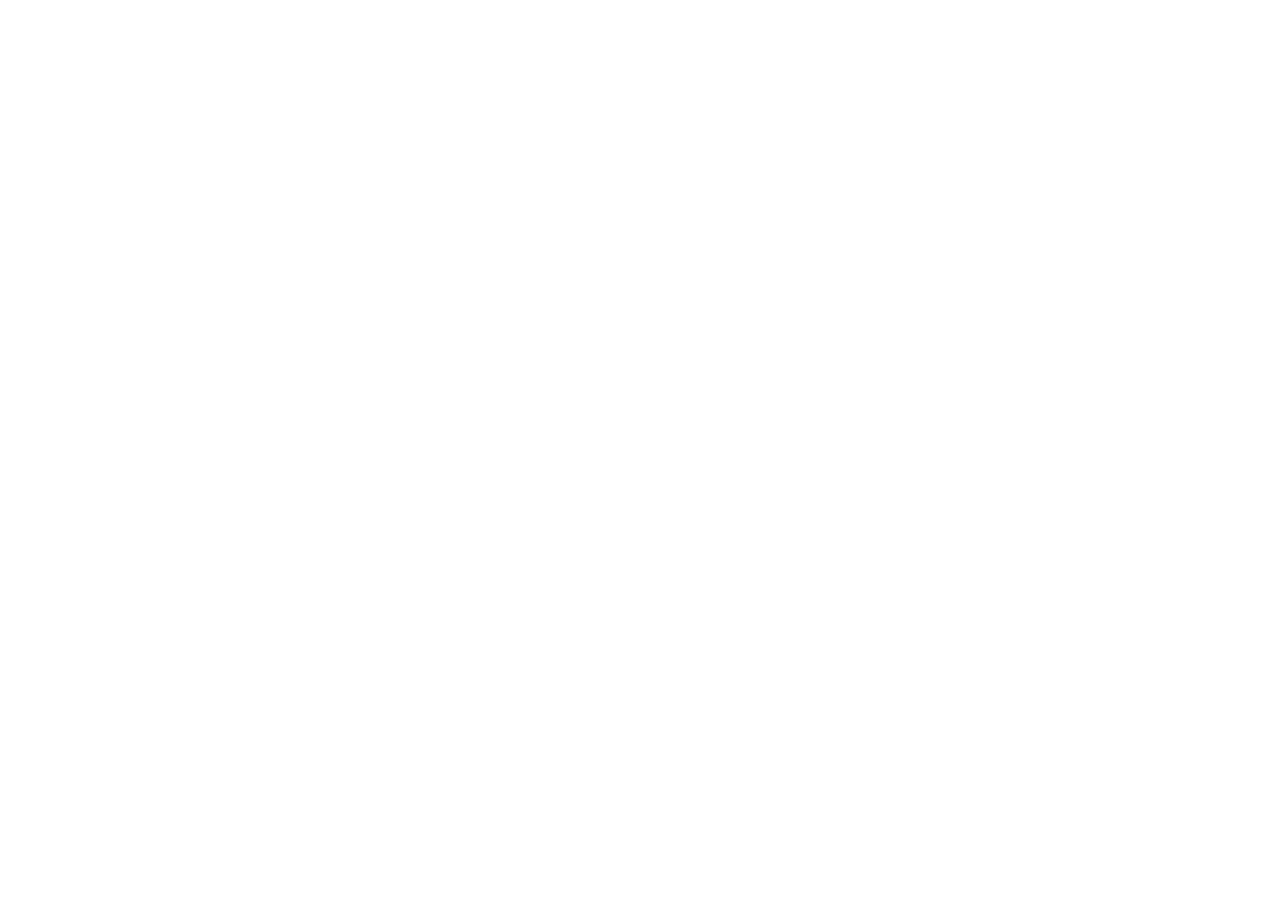
==== index.html @ 92f7a777 "delete all" ====
<!DOCTYPE html>
<html lang="en">
  <head>
    <meta charset="UTF-8" />
    <meta name="viewport" content="width=device-width, initial-scale=1.0" />
    <title>Document</title>
    <link rel="stylesheet" href="./css/styles.css" />
  </head>
  <body>
    <header></header>
    <main></main>
    <footer></footer>
  </body>
</html>
---- css/styles.css ----
.razdel1 {
  background-color: rgba(0, 0, 255, 1);
  color: rgba(0, 0, 0, 1);
  font-size: 25px;
  font-style: italic;
}

.conteyner {
  width: 600px;
}
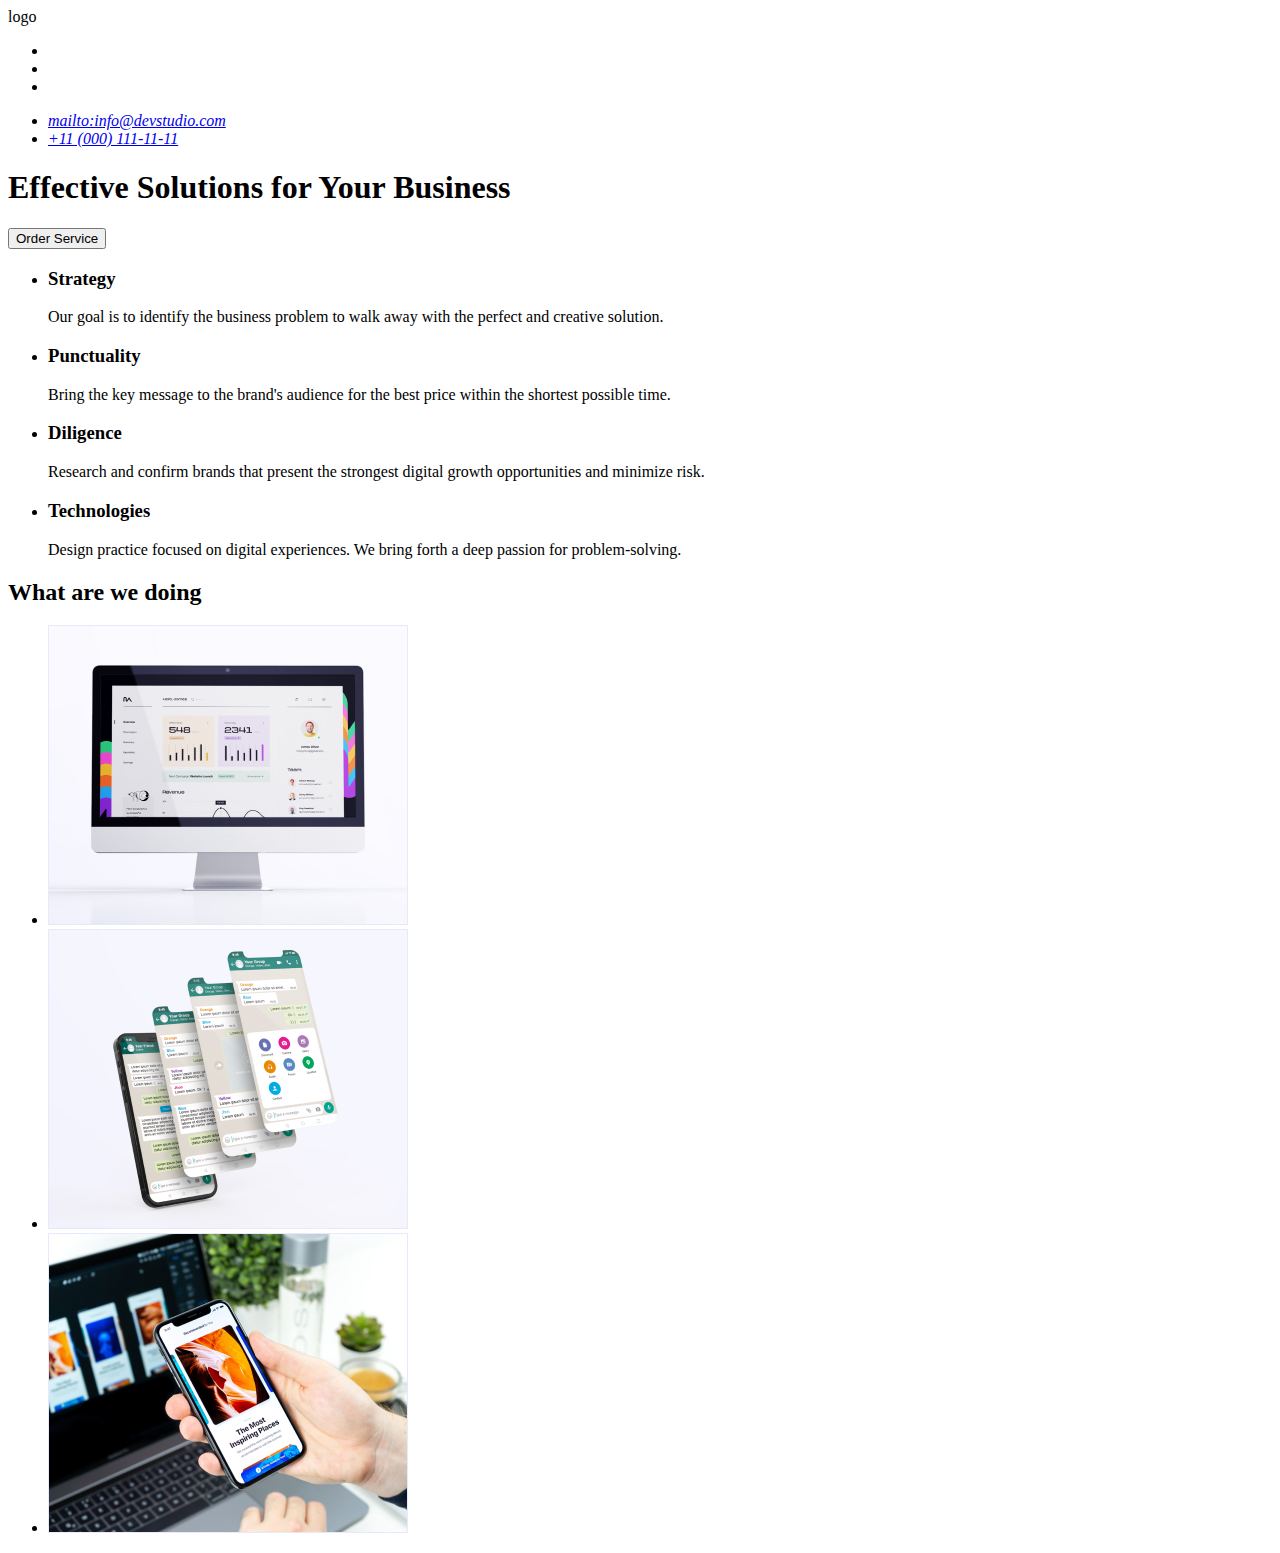
==== commit 69307a8f: "beginning" ====
--- a/index.html
+++ b/index.html
@@ -7,8 +7,85 @@
     <link rel="stylesheet" href="./css/styles.css" />
   </head>
   <body>
-    <header></header>
-    <main></main>
+    <header>
+      <nav>
+        logo
+        <ul>
+          <li><a href=""></a></li>
+          <li><a href=""></a></li>
+          <li><a href=""></a></li>
+        </ul>
+      </nav>
+      <address>
+        <ul>
+          <li>
+            <a href="mailto:info@devstudio.com">mailto:info@devstudio.com</a>
+          </li>
+          <li><a href="tel:+110001111111">+11 (000) 111-11-11</a></li>
+        </ul>
+      </address>
+    </header>
+    <main>
+      <section>
+        <h1>Effective Solutions for Your Business</h1>
+        <button type="button">Order Service</button>
+      </section>
+      <section>
+        <ul>
+          <li>
+            <h3>Strategy</h3>
+            <p>
+              Our goal is to identify the business problem to walk away with the
+              perfect and creative solution.
+            </p>
+          </li>
+          <li>
+            <h3>Punctuality</h3>
+            <p>
+              Bring the key message to the brand's audience for the best price
+              within the shortest possible time.
+            </p>
+          </li>
+          <li>
+            <h3>Diligence</h3>
+            <p>
+              Research and confirm brands that present the strongest digital
+              growth opportunities and minimize risk.
+            </p>
+          </li>
+          <li>
+            <h3>Technologies</h3>
+            <p>
+              Design practice focused on digital experiences. We bring forth a
+              deep passion for problem-solving.
+            </p>
+          </li>
+        </ul>
+      </section>
+
+      <section>
+        <h2>What are we doing</h2>
+        <ul>
+          <li>
+            <a href="https://www.google.com/" target="_blank"
+              ><img src="/images/img1.jpg" alt="aa"
+            /></a>
+          </li>
+          <li>
+            <a href="https://www.google.com/" target="_blank"
+              ><img src="/images/img2.jpg" alt="bb"
+            /></a>
+          </li>
+          <li>
+            <a href="https://www.google.com/" target="_blank"
+              ><img src="/images/img3.jpg" alt="cc"
+            /></a>
+          </li>
+        </ul>
+      </section>
+
+      <section></section>
+    </main>
     <footer></footer>
   </body>
 </html>
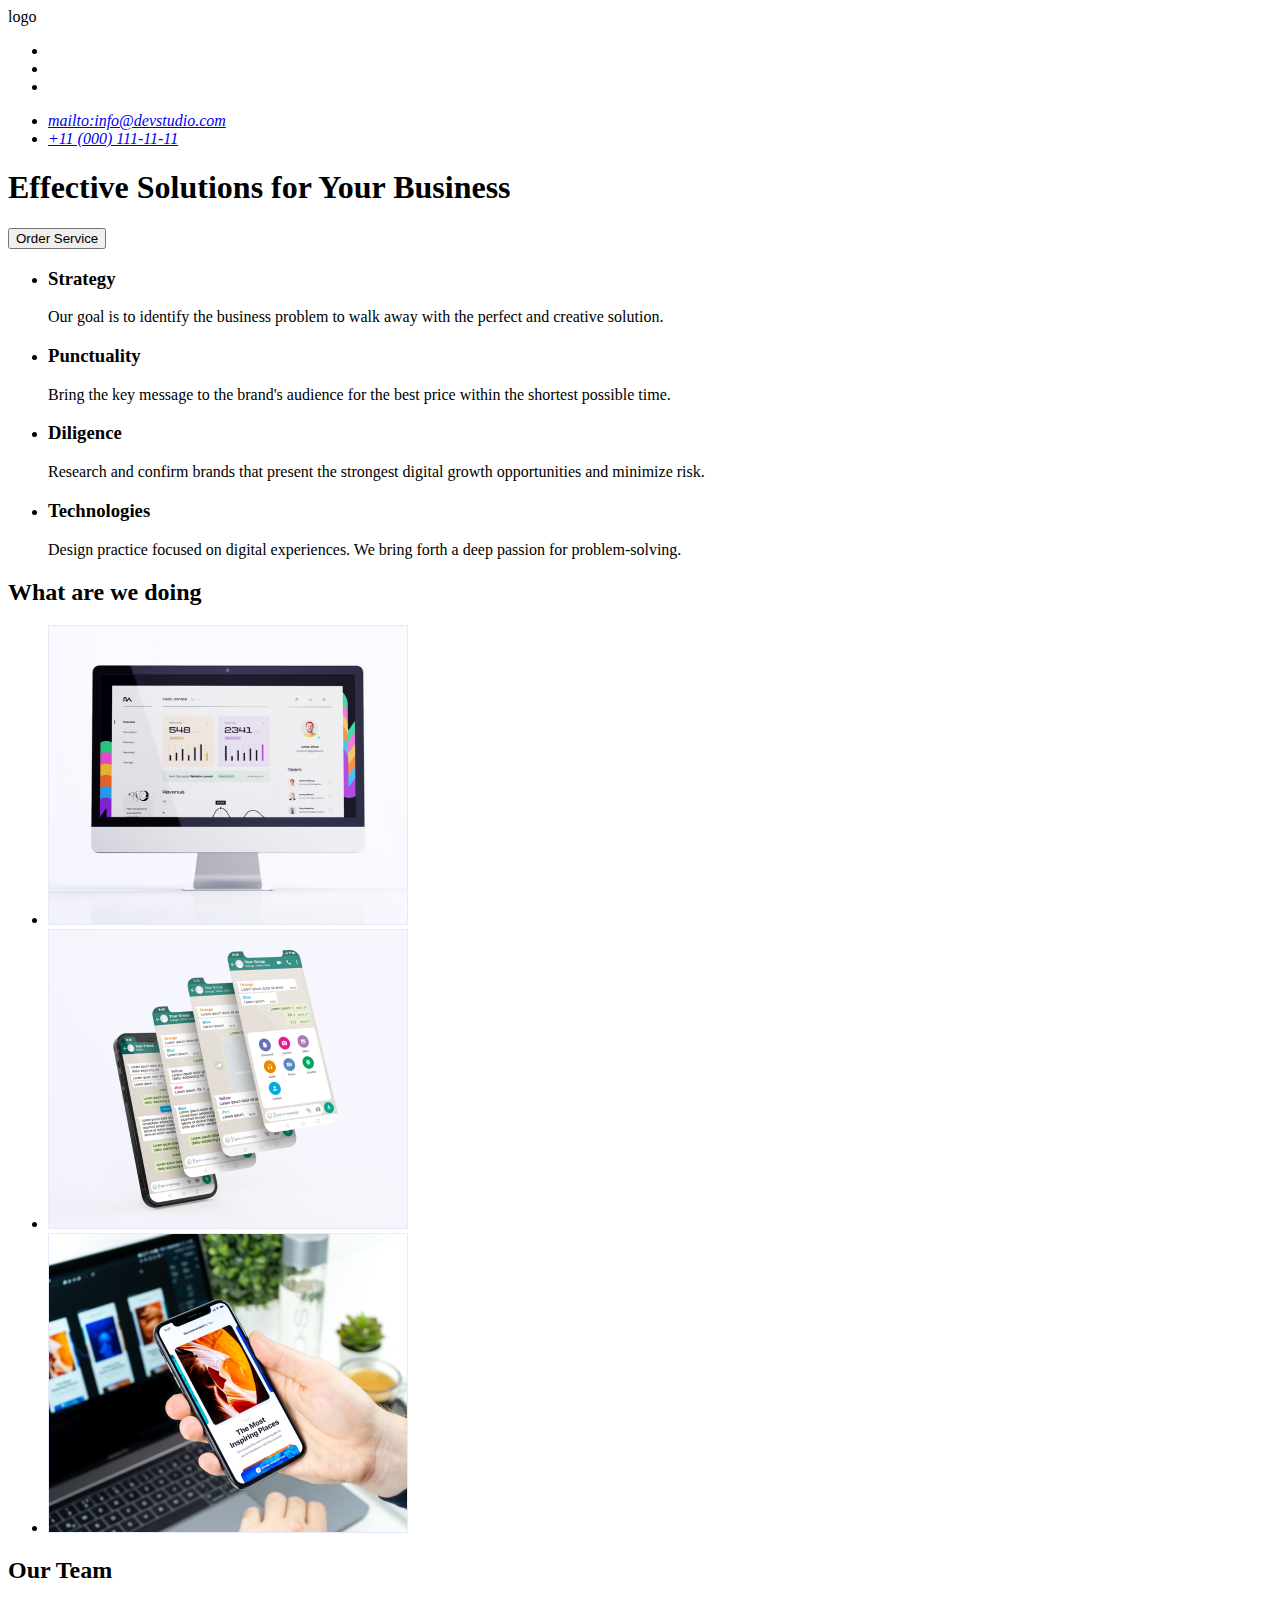
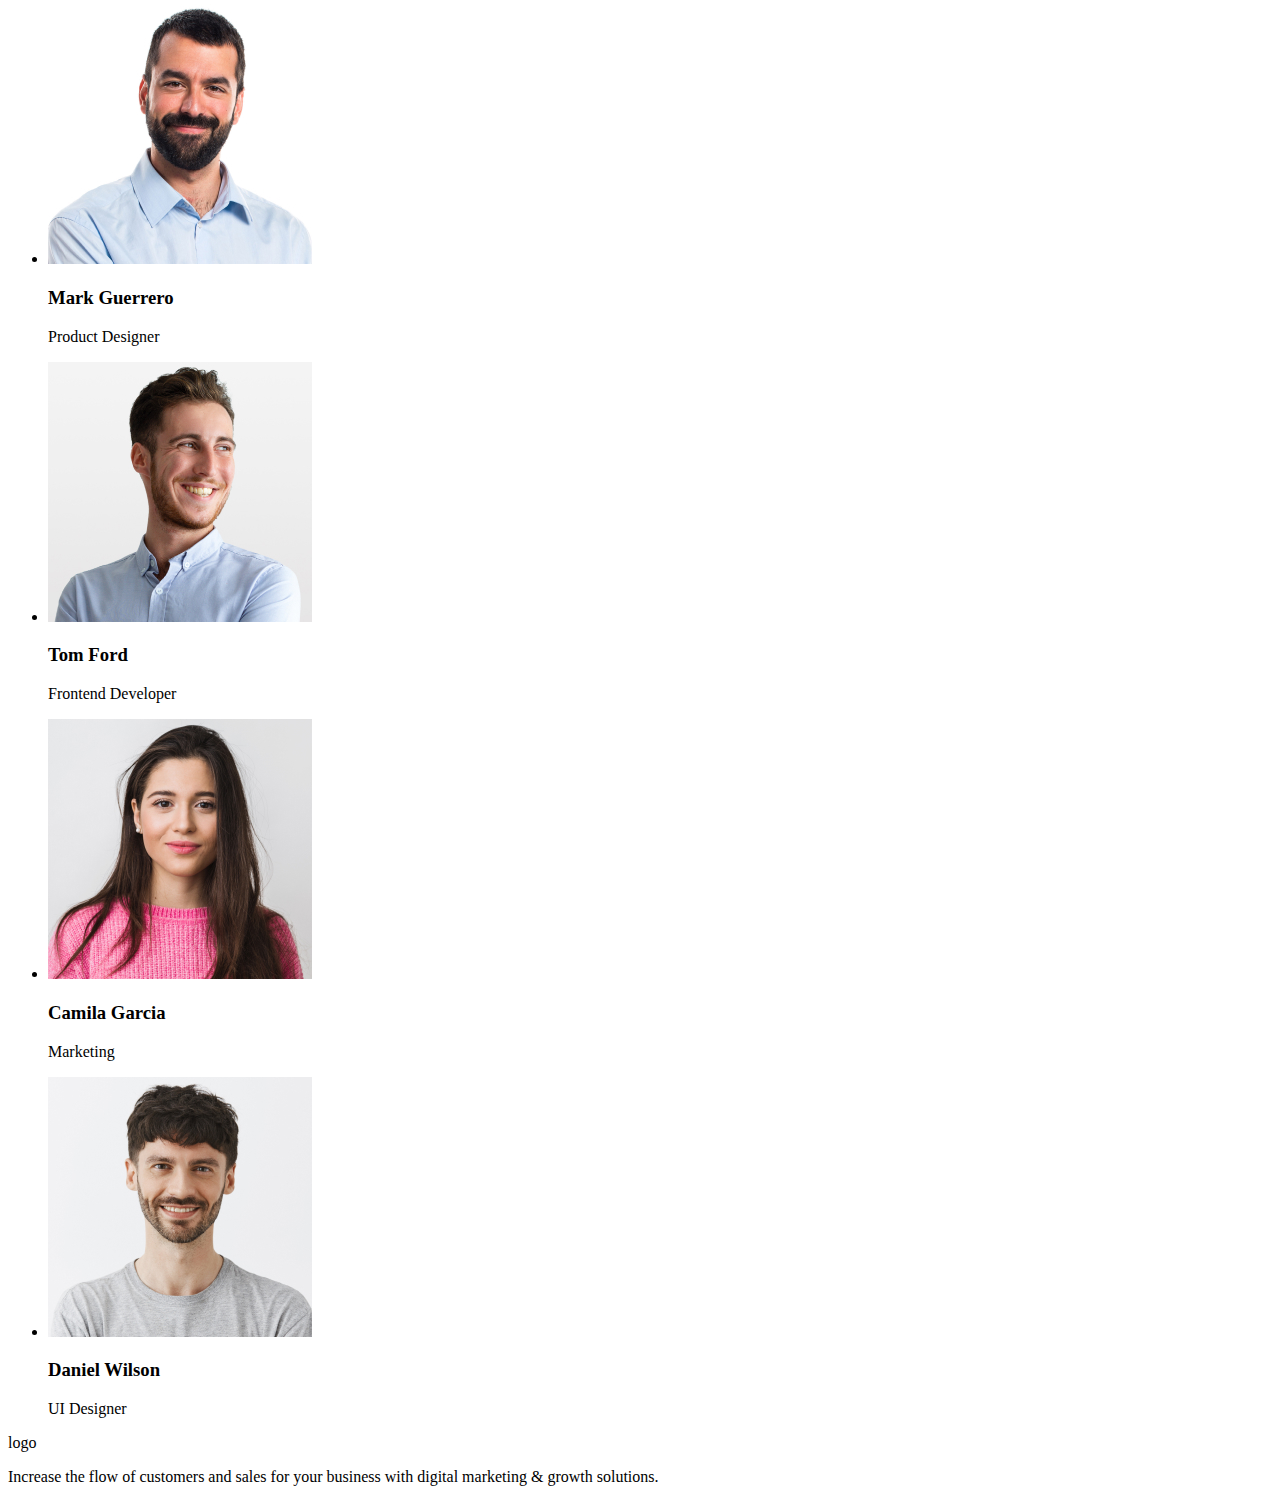
==== commit c58cd29f: "add photos" ====
--- a/index.html
+++ b/index.html
@@ -84,8 +84,40 @@
         </ul>
       </section>
 
-      <section></section>
+      <section>
+        <h2>Our Team</h2>
+        <ul>
+          <li>
+            <img src="/images/01MarkGuerero.jpg" alt="" />
+            <h3>Mark Guerrero</h3>
+            <p>Product Designer</p>
+          </li>
+          <li>
+            <img src="/images/02TomFord.jpg" alt="" />
+            <h3>Tom Ford</h3>
+            <p>Frontend Developer</p>
+          </li>
+          <li>
+            <img src="/images/03CamilaGarcia.jpg" alt="" />
+            <h3>Camila Garcia</h3>
+            <p>Marketing</p>
+          </li>
+          <li>
+            <img src="/images/04DanielWilson.jpg" alt="" />
+            <h3>Daniel Wilson</h3>
+            <p>UI Designer</p>
+          </li>
+        </ul>
+      </section>
     </main>
-    <footer></footer>
+
+    <footer>
+      <!-- Как вставить лого? -->
+      <nav>logo</nav>
+      <p>
+        Increase the flow of customers and sales for your business with digital
+        marketing & growth solutions.
+      </p>
+    </footer>
   </body>
 </html>
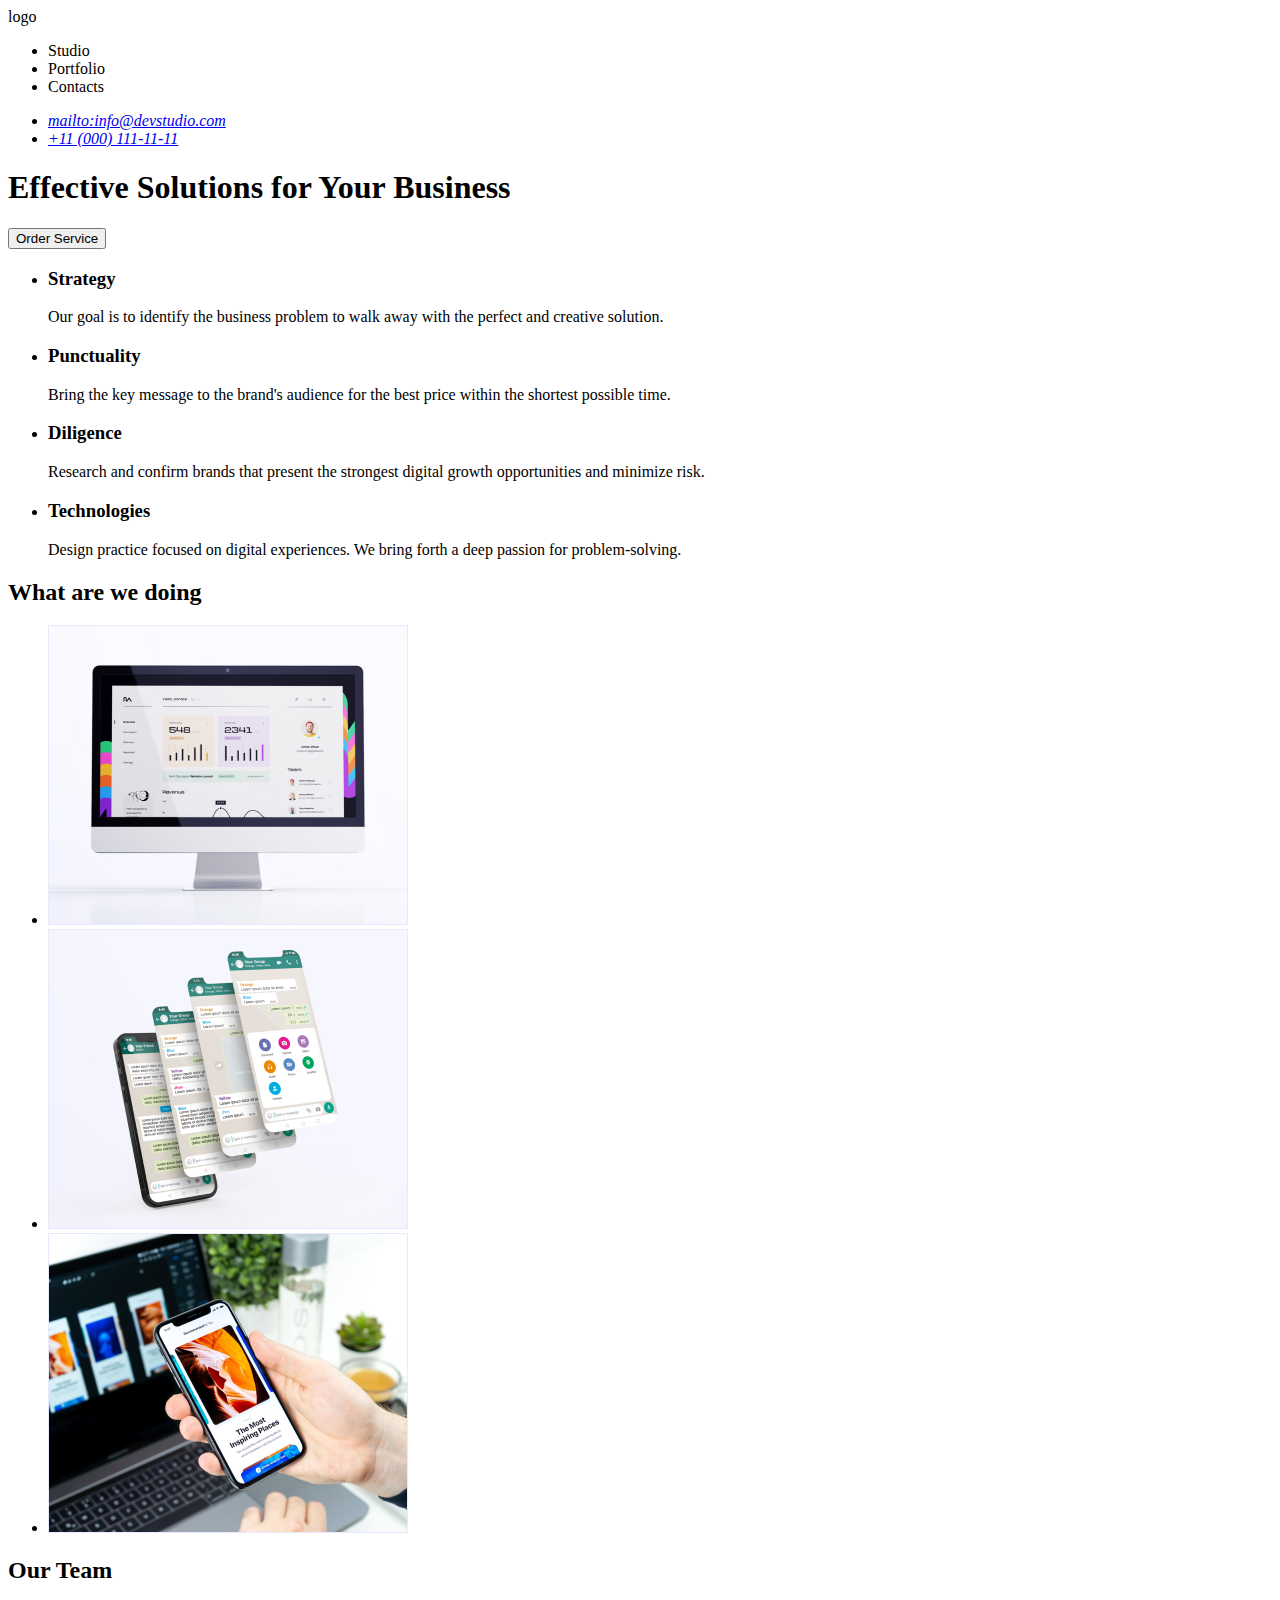
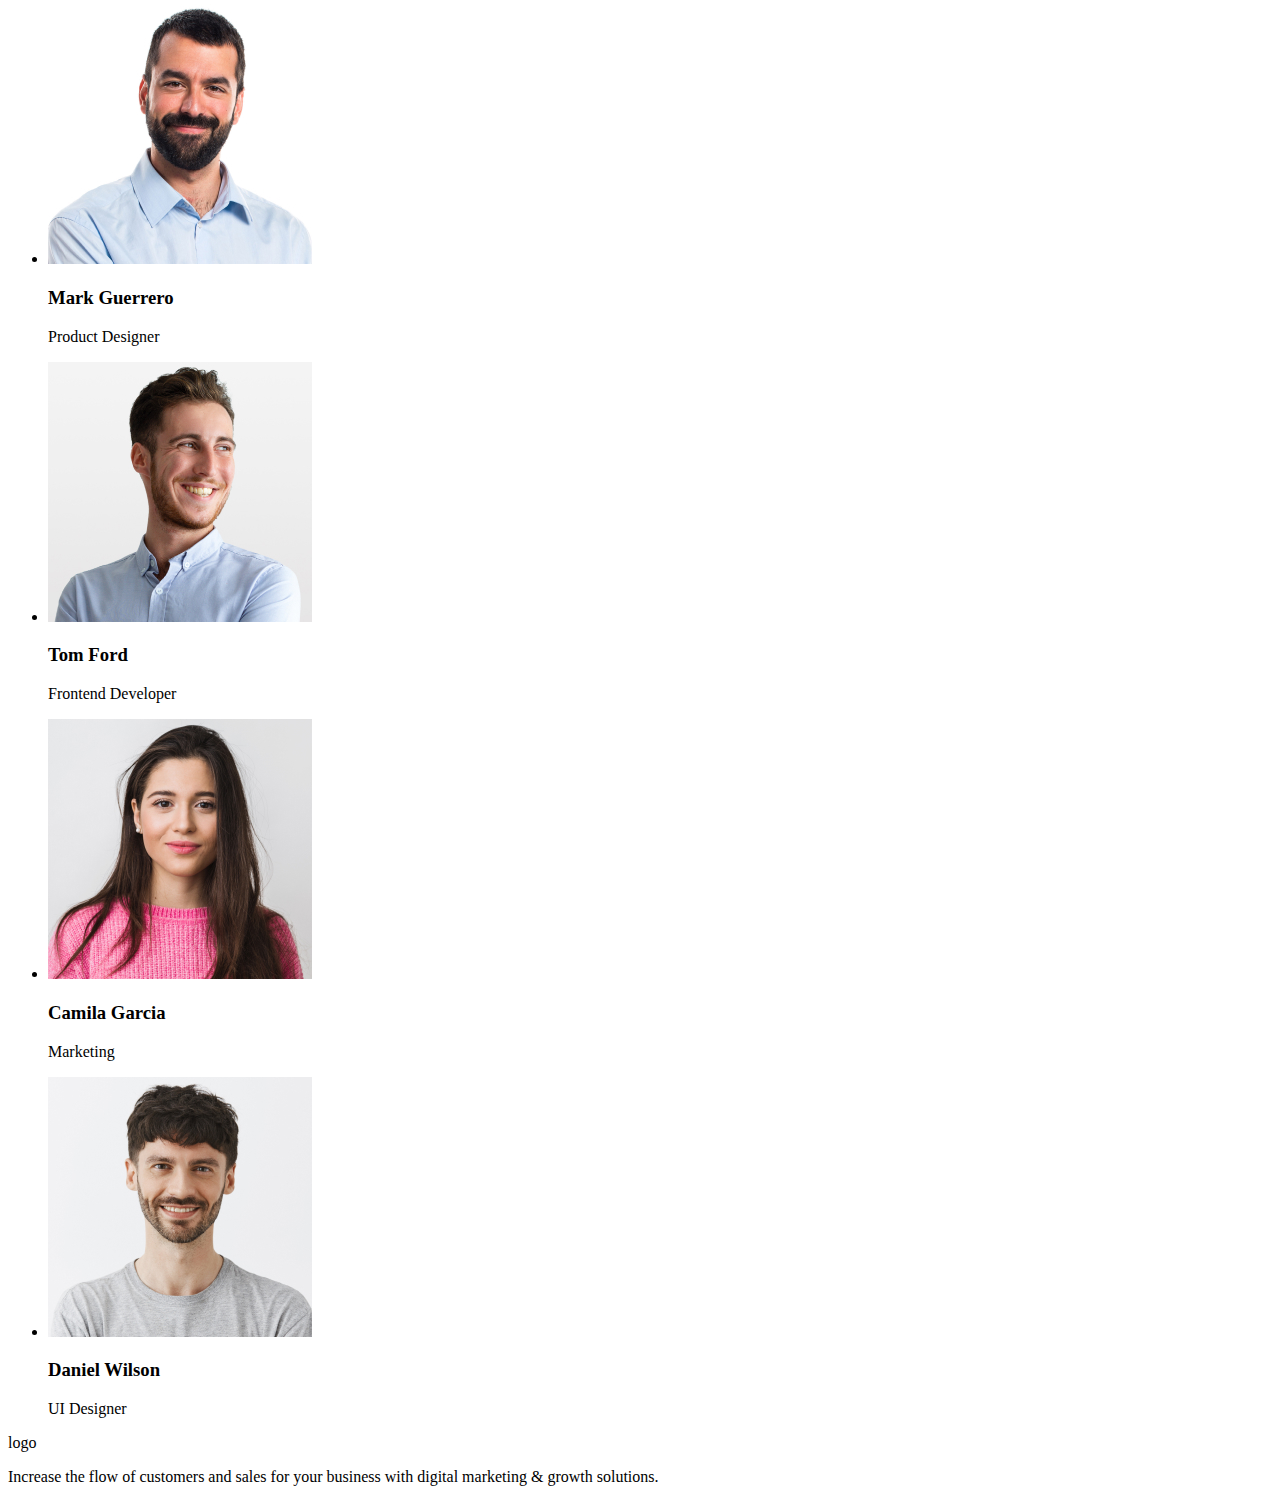
==== commit bc76d925: "add text" ====
--- a/index.html
+++ b/index.html
@@ -9,11 +9,12 @@
   <body>
     <header>
       <nav>
+        <!-- Як додати ЛОГО? -->
         logo
         <ul>
-          <li><a href=""></a></li>
-          <li><a href=""></a></li>
-          <li><a href=""></a></li>
+          <li><a href=""></a>Studio</li>
+          <li><a href=""></a>Portfolio</li>
+          <li><a href=""></a>Contacts</li>
         </ul>
       </nav>
       <address>
@@ -25,6 +26,7 @@
         </ul>
       </address>
     </header>
+
     <main>
       <section>
         <h1>Effective Solutions for Your Business</h1>
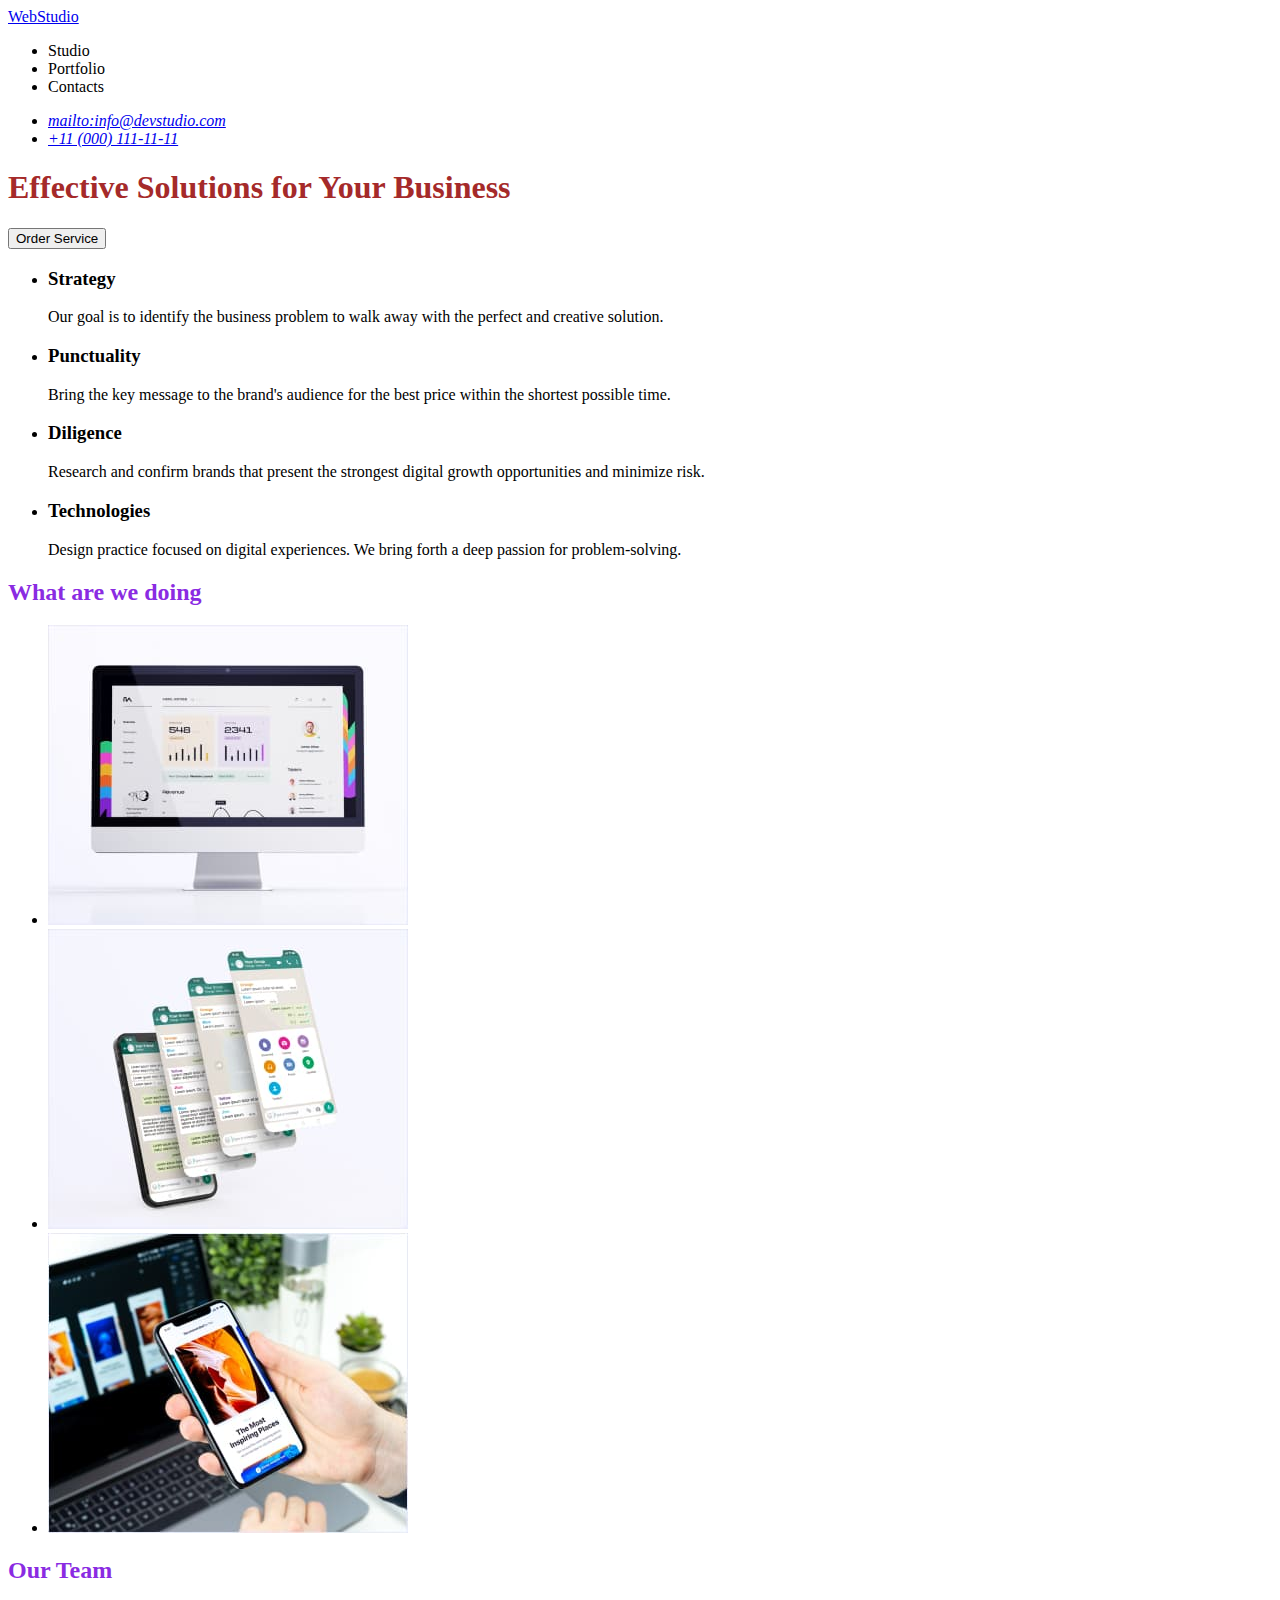
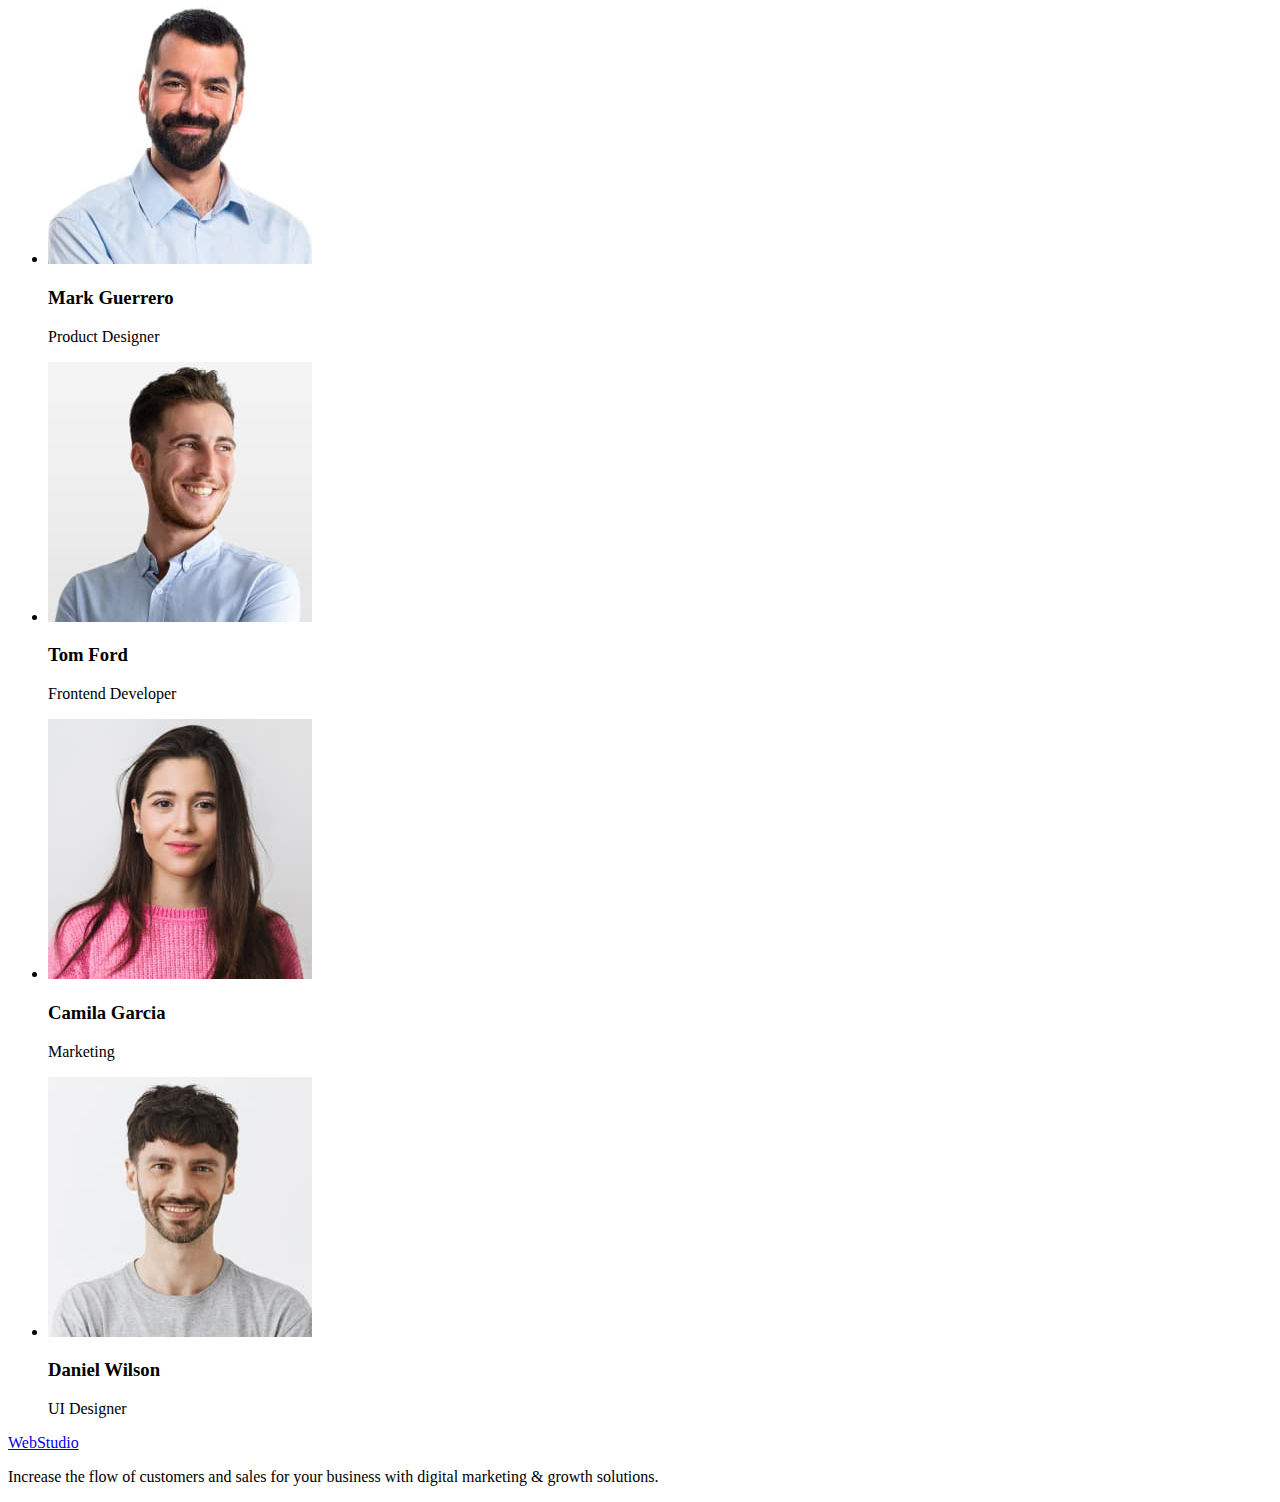
==== commit 61bc5fbb: "add images description" ====
--- a/index.html
+++ b/index.html
@@ -9,8 +9,8 @@
   <body>
     <header>
       <nav>
-        <!-- Як додати ЛОГО? -->
-        logo
+        <a href="./index.html">WebStudio</a>
+
         <ul>
           <li><a href=""></a>Studio</li>
           <li><a href=""></a>Portfolio</li>
@@ -70,17 +70,29 @@
         <ul>
           <li>
             <a href="https://www.google.com/" target="_blank"
-              ><img src="/images/img1.jpg" alt="aa"
+              ><img
+                src="./images/img1.jpg"
+                alt="computer"
+                width="360"
+                height="300"
             /></a>
           </li>
           <li>
             <a href="https://www.google.com/" target="_blank"
-              ><img src="/images/img2.jpg" alt="bb"
+              ><img
+                src="./images/img2.jpg"
+                alt="application"
+                width="360"
+                height="300"
             /></a>
           </li>
           <li>
             <a href="https://www.google.com/" target="_blank"
-              ><img src="/images/img3.jpg" alt="cc"
+              ><img
+                src="./images/img3.jpg"
+                alt="smartphone"
+                width="360"
+                height="300"
             /></a>
           </li>
         </ul>
@@ -90,22 +102,38 @@
         <h2>Our Team</h2>
         <ul>
           <li>
-            <img src="/images/01MarkGuerero.jpg" alt="" />
+            <img
+              src="./images/01MarkGuerero.jpg"
+              alt="photo Mark Guerero"
+              width="264"
+              height="260" />
             <h3>Mark Guerrero</h3>
             <p>Product Designer</p>
           </li>
           <li>
-            <img src="/images/02TomFord.jpg" alt="" />
+            <img
+              src="./images/02TomFord.jpg"
+              alt="photo Tom Ford"
+              width="264"
+              height="260" />
             <h3>Tom Ford</h3>
             <p>Frontend Developer</p>
           </li>
           <li>
-            <img src="/images/03CamilaGarcia.jpg" alt="" />
+            <img
+              src="./images/03CamilaGarcia.jpg"
+              alt="photo Camila Garcia"
+              width="264"
+              height="260" />
             <h3>Camila Garcia</h3>
             <p>Marketing</p>
           </li>
           <li>
-            <img src="/images/04DanielWilson.jpg" alt="" />
+            <img
+              src="./images/04DanielWilson.jpg"
+              alt="photo Daniel Wilson"
+              width="264"
+              height="260" />
             <h3>Daniel Wilson</h3>
             <p>UI Designer</p>
           </li>
@@ -114,8 +142,7 @@
     </main>
 
     <footer>
-      <!-- Как вставить лого? -->
-      <nav>logo</nav>
+      <a href="./index.html">WebStudio</a>
       <p>
         Increase the flow of customers and sales for your business with digital
         marketing & growth solutions.
--- a/css/styles.css
+++ b/css/styles.css
@@ -1,3 +1,4 @@
+/* Пока что приклади "от балди" */
 .razdel1 {
   background-color: rgba(0, 0, 255, 1);
   color: rgba(0, 0, 0, 1);
@@ -8,3 +9,11 @@
 .conteyner {
   width: 600px;
 }
+
+h1 {
+  color: brown;
+}
+
+h2 {
+  color: blueviolet;
+}
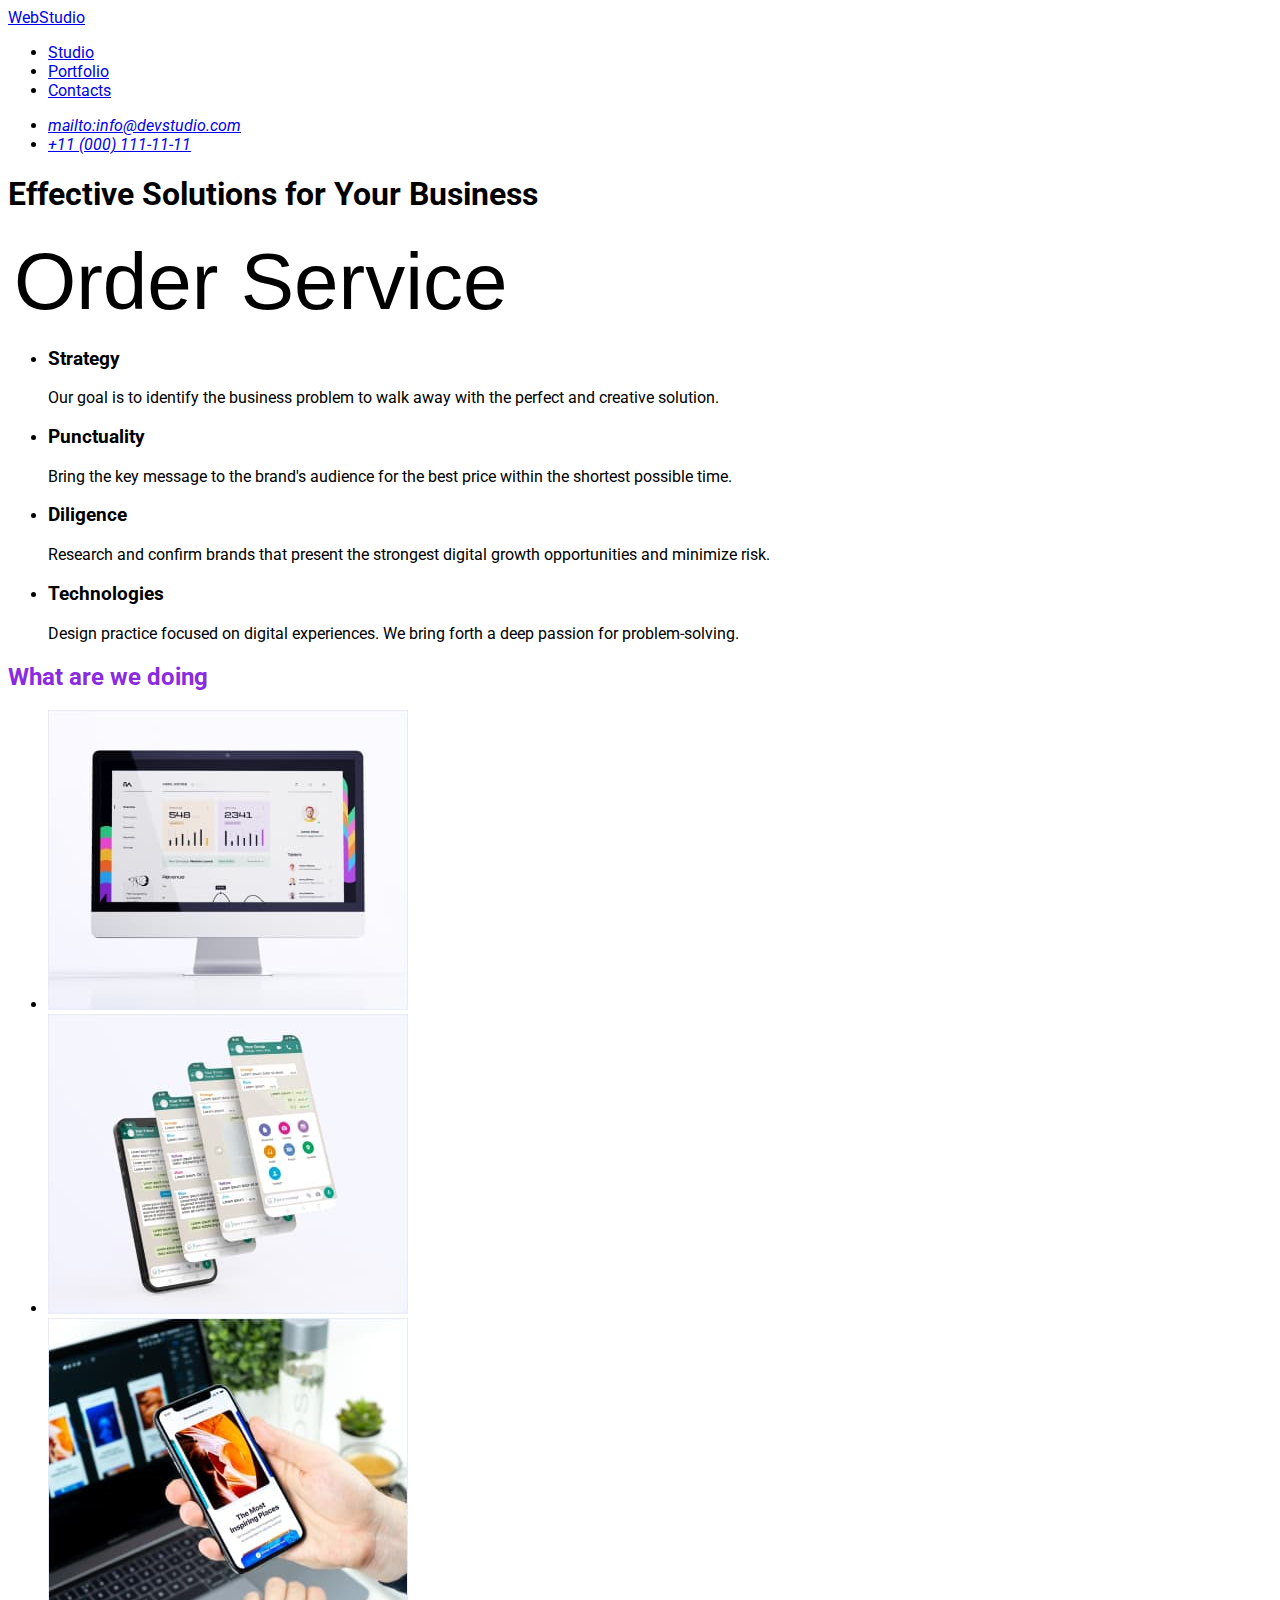
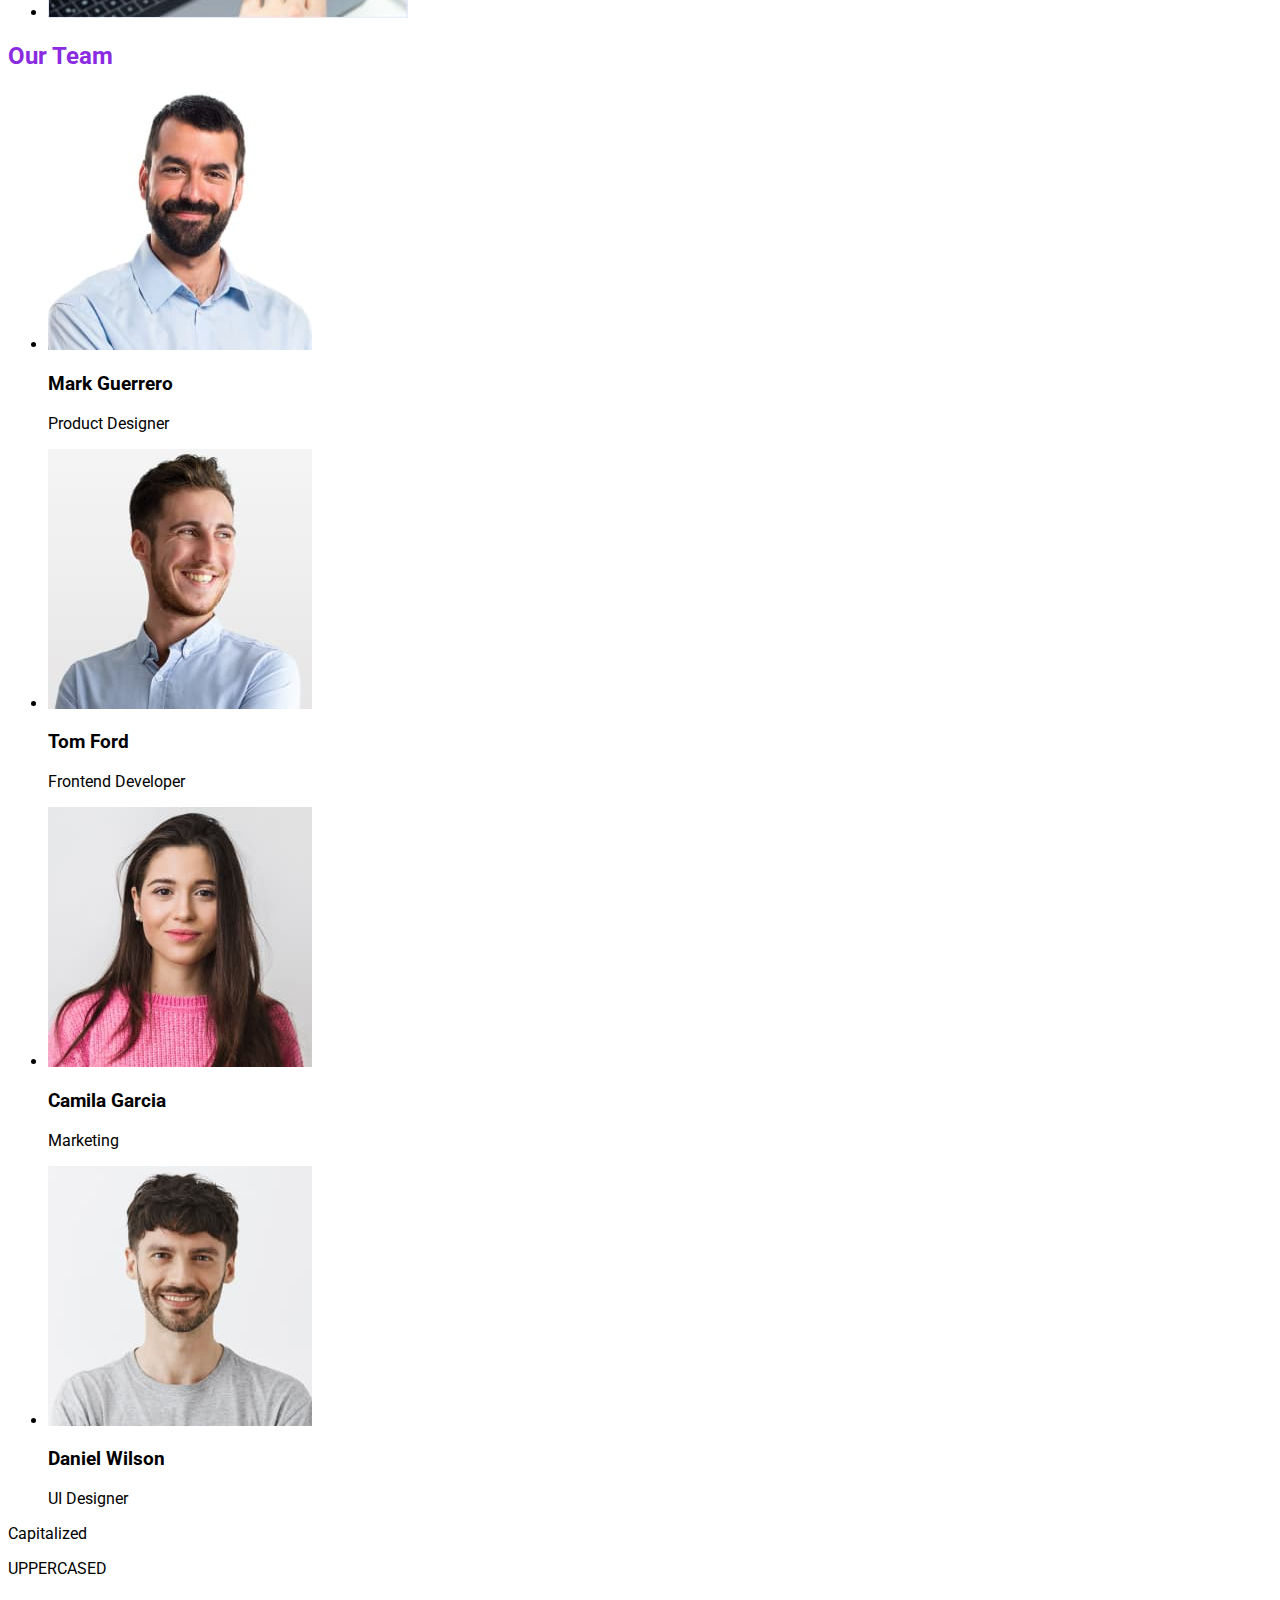
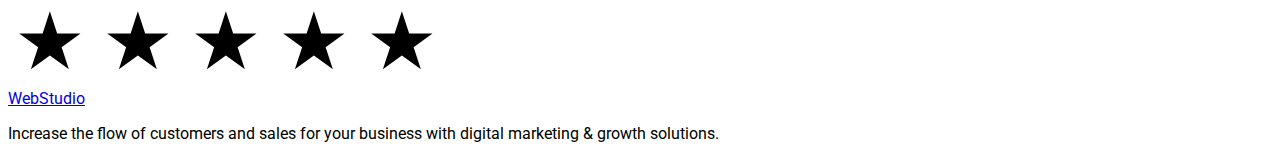
==== commit a5b5aa1d: "дещо" ====
--- a/index.html
+++ b/index.html
@@ -4,6 +4,11 @@
     <meta charset="UTF-8" />
     <meta name="viewport" content="width=device-width, initial-scale=1.0" />
     <title>Document</title>
+    <link rel="preconnect" href="https://fonts.googleapis.com" />
+    <link rel="preconnect" href="https://fonts.gstatic.com" crossorigin />
+    <link
+      href="https://fonts.googleapis.com/css2?family=Raleway:ital,wght@0,800;1,800&family=Roboto:wght@400;500;700&display=swap"
+      rel="stylesheet" />
     <link rel="stylesheet" href="./css/styles.css" />
   </head>
   <body>
@@ -12,9 +17,9 @@
         <a href="./index.html">WebStudio</a>
 
         <ul>
-          <li><a href=""></a>Studio</li>
-          <li><a href=""></a>Portfolio</li>
-          <li><a href=""></a>Contacts</li>
+          <li><a href="./index.html">Studio</a></li>
+          <li><a href="./portfolio.html">Portfolio</a></li>
+          <li><a href="./test.html">Contacts</a></li>
         </ul>
       </nav>
       <address>
@@ -139,6 +144,16 @@
           </li>
         </ul>
       </section>
+      <p class="capitalized">capitalized</p>
+      <p class="uppercased">uppercased</p>
+      <!-- ПРИКЛАД НЕ З цього завдання. Видалити -->
+      <div class="rating">
+        <button>★</button>
+        <button>★</button>
+        <button>★</button>
+        <button>★</button>
+        <button>★</button>
+      </div>
     </main>
 
     <footer>
--- a/css/styles.css
+++ b/css/styles.css
@@ -1,19 +1,40 @@
-/* Пока что приклади "от балди" */
-.razdel1 {
-  background-color: rgba(0, 0, 255, 1);
-  color: rgba(0, 0, 0, 1);
-  font-size: 25px;
-  font-style: italic;
+:root {
+  --title-color: #ffffff;
 }
 
-.conteyner {
-  width: 600px;
+/* Пока что приклади "от балди" */
+body {
+  font-family: "Roboto", sans-serif;
+  font-weight: 400;
+  font-style: normal;
 }
 
 h1 {
-  color: brown;
+  color: color-mix(in srgb, color percentage, color percentage);
 }
 
 h2 {
   color: blueviolet;
+  color: ;
 }
+
+.capitalized {
+  text-transform: capitalize;
+}
+.uppercased {
+  text-transform: uppercase;
+}
+
+/* Ada ПРИКЛАД НЕ З цього завдання. Видалити */
+button {
+  border: none;
+  background-color: transparent;
+  font-size: 5em;
+}
+
+button:hover,
+button:focus,
+button:hover ~ button,
+button:focus ~ button {
+  color: #f498ad;
+}
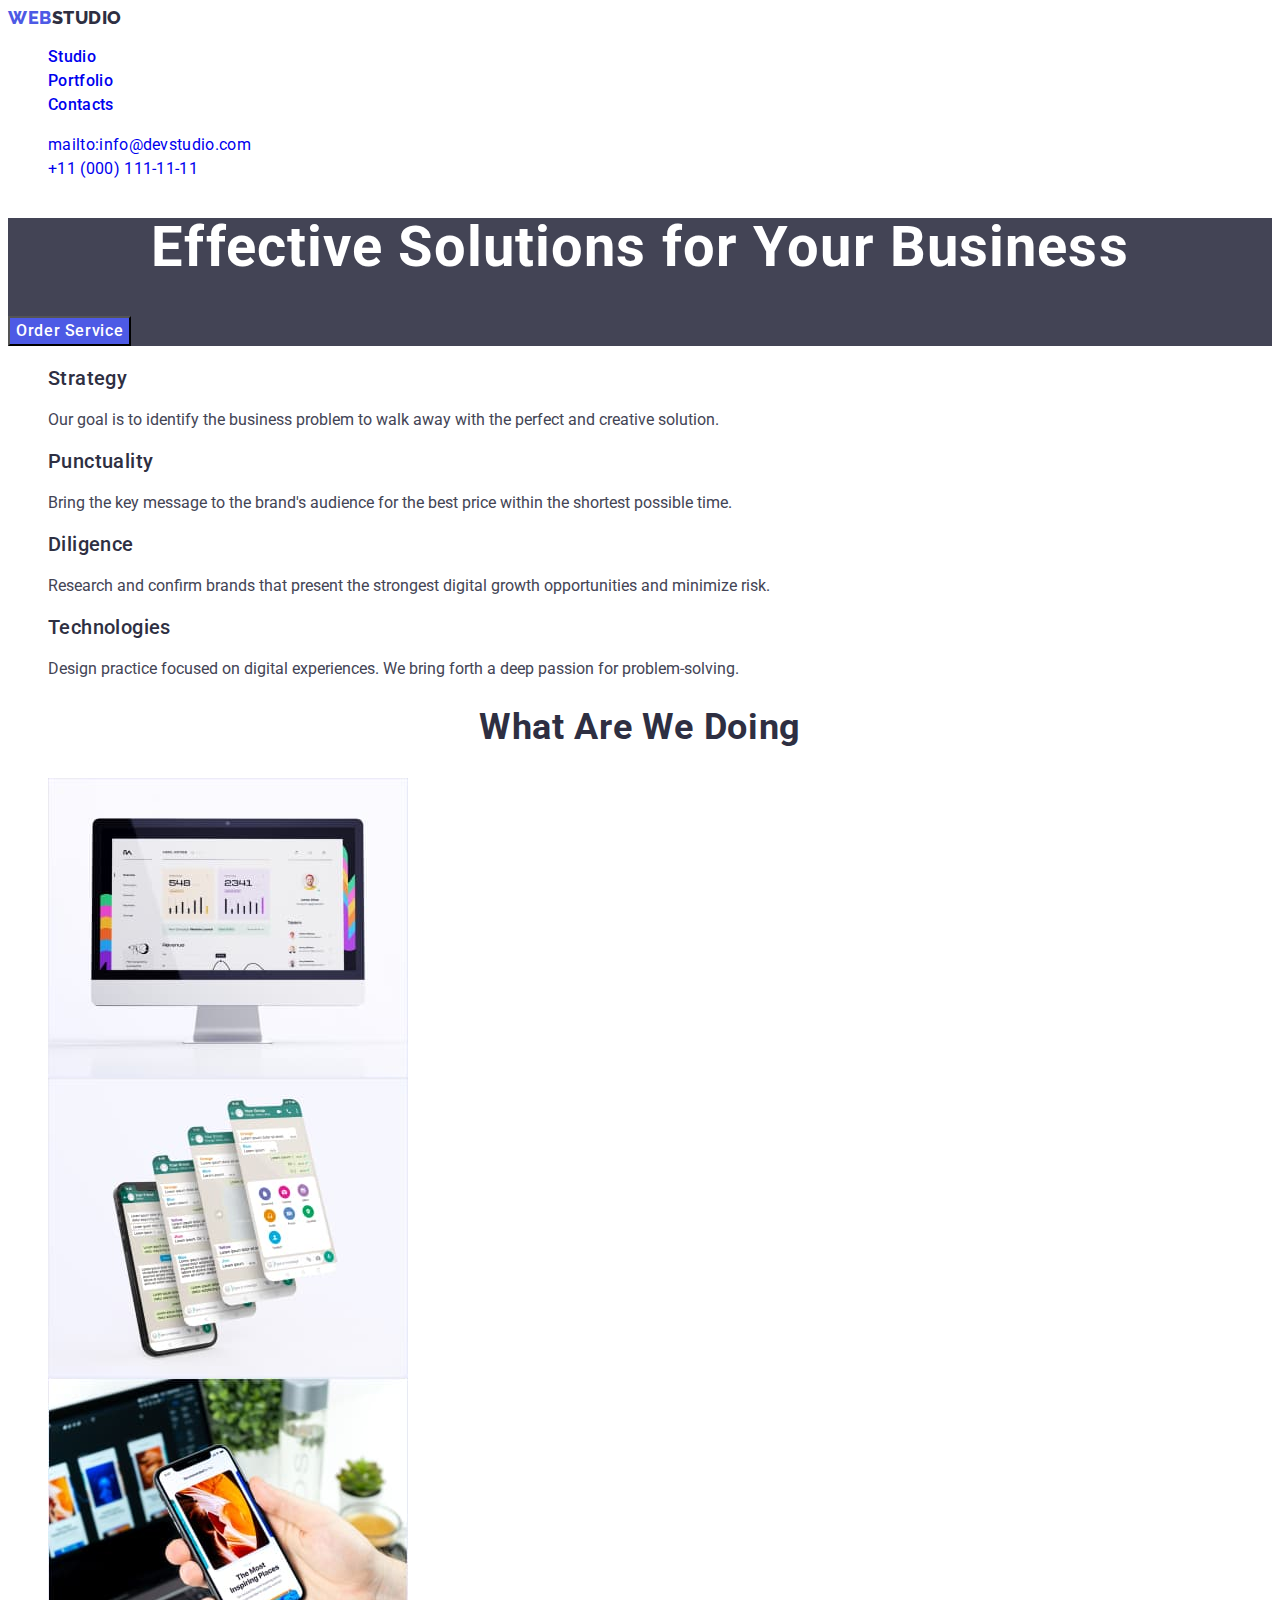
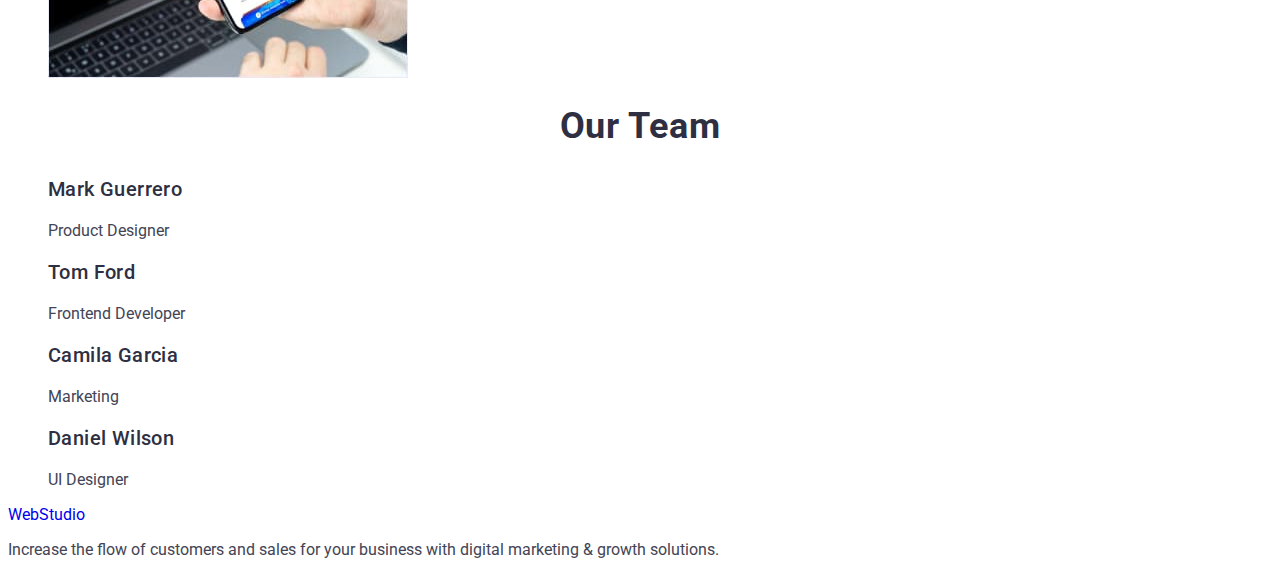
==== commit 0592ecba: "add portfolio" ====
--- a/index.html
+++ b/index.html
@@ -7,62 +7,74 @@
     <link rel="preconnect" href="https://fonts.googleapis.com" />
     <link rel="preconnect" href="https://fonts.gstatic.com" crossorigin />
     <link
-      href="https://fonts.googleapis.com/css2?family=Raleway:ital,wght@0,800;1,800&family=Roboto:wght@400;500;700&display=swap"
+      href="https://fonts.googleapis.com/css2?family=Raleway:wght@800&family=Roboto:wght@400;500;700;900&display=swap"
       rel="stylesheet" />
     <link rel="stylesheet" href="./css/styles.css" />
   </head>
   <body>
-    <header>
-      <nav>
-        <a href="./index.html">WebStudio</a>
+    <!--? ------HEADER------- -->
+    <header class="header">
+      <nav class="header-nav">
+        <a class="header-logo" href="./index.html"><span>Web</span>Studio</a>
 
-        <ul>
-          <li><a href="./index.html">Studio</a></li>
-          <li><a href="./portfolio.html">Portfolio</a></li>
-          <li><a href="./test.html">Contacts</a></li>
+        <ul class="header-menu">
+          <li><a class="header-menu-item" href="./index.html">Studio</a></li>
+          <li>
+            <a class="header-menu-item" href="./portfolio.html">Portfolio</a>
+          </li>
+          <li><a class="header-menu-item" href="./test.html">Contacts</a></li>
         </ul>
       </nav>
-      <address>
-        <ul>
-          <li>
-            <a href="mailto:info@devstudio.com">mailto:info@devstudio.com</a>
+      <address class="contact">
+        <ul class="contact-list">
+          <li class="contact-item">
+            <a class="contact-link" href="mailto:info@devstudio.com"
+              >mailto:info@devstudio.com</a
+            >
           </li>
-          <li><a href="tel:+110001111111">+11 (000) 111-11-11</a></li>
+          <li class="contact-item">
+            <a class="contact-link" href="tel:+110001111111"
+              >+11 (000) 111-11-11</a
+            >
+          </li>
         </ul>
       </address>
     </header>
 
     <main>
-      <section>
-        <h1>Effective Solutions for Your Business</h1>
-        <button type="button">Order Service</button>
+      <!--? ------HERO------- -->
+      <section class="hero">
+        <h1 class="hero-title">Effective Solutions for Your Business</h1>
+        <button class="hero-btn" type="button">Order Service</button>
       </section>
-      <section>
-        <ul>
-          <li>
-            <h3>Strategy</h3>
-            <p>
+      <!--?ADVANTAGES эдвАнтеджес-преимущества -->
+      <section class="adv">
+        <h2 class="section-title" hidden>Our advantages</h2>
+        <ul class="adv-list">
+          <li class="adv-item">
+            <h3 class="subtitle">Strategy</h3>
+            <p class="adv-text">
               Our goal is to identify the business problem to walk away with the
               perfect and creative solution.
             </p>
           </li>
-          <li>
-            <h3>Punctuality</h3>
-            <p>
+          <li class="adv-item">
+            <h3 class="adv-subtitle subtitle">Punctuality</h3>
+            <p class="adv-text">
               Bring the key message to the brand's audience for the best price
               within the shortest possible time.
             </p>
           </li>
-          <li>
-            <h3>Diligence</h3>
-            <p>
+          <li class="adv-item">
+            <h3 class="adv-subtitle subtitle">Diligence</h3>
+            <p class="adv-text">
               Research and confirm brands that present the strongest digital
               growth opportunities and minimize risk.
             </p>
           </li>
-          <li>
-            <h3>Technologies</h3>
-            <p>
+          <li class="adv-item">
+            <h3 class="adv-subtitle subtitle">Technologies</h3>
+            <p class="adv-text">
               Design practice focused on digital experiences. We bring forth a
               deep passion for problem-solving.
             </p>
@@ -70,30 +82,34 @@
         </ul>
       </section>
 
+      <!--? ------WHAT ARE WE DOING. PRODUCTS ------- -->
       <section>
-        <h2>What are we doing</h2>
-        <ul>
-          <li>
+        <h2 class="section-title">What are we doing</h2>
+        <ul class="product-list">
+          <li class="product-item">
             <a href="https://www.google.com/" target="_blank"
               ><img
+                class="product-img"
                 src="./images/img1.jpg"
                 alt="computer"
                 width="360"
                 height="300"
             /></a>
           </li>
-          <li>
+          <li class="product-item">
             <a href="https://www.google.com/" target="_blank"
               ><img
+                class="product-img"
                 src="./images/img2.jpg"
                 alt="application"
                 width="360"
                 height="300"
             /></a>
           </li>
-          <li>
+          <li class="product-item">
             <a href="https://www.google.com/" target="_blank"
               ><img
+                class="product-img"
                 src="./images/img3.jpg"
                 alt="smartphone"
                 width="360"
@@ -103,58 +119,53 @@
         </ul>
       </section>
 
-      <section>
-        <h2>Our Team</h2>
-        <ul>
-          <li>
-            <img
+      <!--? ------ OUR TEAM------- -->
+
+      <section class="team">
+        <h2 class="section-title">Our Team</h2>
+        <ul class="team-list">
+          <li class="team-item>
+            <img class="team-img"
               src="./images/01MarkGuerero.jpg"
               alt="photo Mark Guerero"
               width="264"
               height="260" />
-            <h3>Mark Guerrero</h3>
+            <h3 class="subtitle">Mark Guerrero</h3>
             <p>Product Designer</p>
           </li>
-          <li>
-            <img
+          <li class="team-item>
+            <img class="team-img"
               src="./images/02TomFord.jpg"
               alt="photo Tom Ford"
               width="264"
               height="260" />
-            <h3>Tom Ford</h3>
+            <h3 class="subtitle">Tom Ford</h3>
             <p>Frontend Developer</p>
           </li>
-          <li>
-            <img
+          <li class="team-item>
+            <img class="team-img"
               src="./images/03CamilaGarcia.jpg"
               alt="photo Camila Garcia"
               width="264"
               height="260" />
-            <h3>Camila Garcia</h3>
+            <h3 class="subtitle">Camila Garcia</h3>
             <p>Marketing</p>
           </li>
-          <li>
-            <img
+          <li class="team-item>
+            <img class="team-img"
               src="./images/04DanielWilson.jpg"
               alt="photo Daniel Wilson"
               width="264"
               height="260" />
-            <h3>Daniel Wilson</h3>
+            <h3 class="subtitle">Daniel Wilson</h3>
             <p>UI Designer</p>
           </li>
         </ul>
       </section>
-      <p class="capitalized">capitalized</p>
-      <p class="uppercased">uppercased</p>
-      <!-- ПРИКЛАД НЕ З цього завдання. Видалити -->
-      <div class="rating">
-        <button>★</button>
-        <button>★</button>
-        <button>★</button>
-        <button>★</button>
-        <button>★</button>
-      </div>
+  
     </main>
+
+    <!--? ------ FOOTER------- -->
 
     <footer>
       <a href="./index.html">WebStudio</a>
--- a/css/styles.css
+++ b/css/styles.css
@@ -1,40 +1,191 @@
 :root {
-  --title-color: #ffffff;
+  --white: #ffffff;
+  --title-dark: #2e2f42; /* Navy blue #2E2F42 */
+  --accent-color: #4d5ae5; /* Iris #4D5AE5 */
+  --main-text: #434455; /* SLATE #434455 */
+  --background-light: #f4f4fd; /*  --CLOUD, #f4f4fd */
 }
 
-/* Пока что приклади "от балди" */
 body {
   font-family: "Roboto", sans-serif;
-  font-weight: 400;
-  font-style: normal;
+  color: var(--main-text);
 }
 
-h1 {
-  color: color-mix(in srgb, color percentage, color percentage);
+h2,
+h3 {
+  color: var(--title-dark);
 }
 
-h2 {
-  color: blueviolet;
-  color: ;
+a {
+  text-decoration: none;
 }
 
-.capitalized {
-  text-transform: capitalize;
-}
-.uppercased {
-  text-transform: uppercase;
+ul {
+  list-style-type: none;
 }
 
-/* Ada ПРИКЛАД НЕ З цього завдання. Видалити */
-button {
-  border: none;
-  background-color: transparent;
-  font-size: 5em;
+img {
+  display: block;
+  max-width: 100%;
 }
 
-button:hover,
-button:focus,
-button:hover ~ button,
-button:focus ~ button {
-  color: #f498ad;
+.section-title {
+  font-size: 36px;
+  font-weight: 700;
+  line-height: 1.11; /* 111.111% */
+  letter-spacing: 0.72px;
+  text-transform: capitalize;
+  text-align: center;
+  color: var(--title-dark);
 }
+
+.subtitle {
+  font-size: 20px;
+  font-weight: 500;
+  line-height: 1.2; /* 120% */
+  letter-spacing: 0.4px;
+  color: var(--title-dark);
+}
+
+/*? ----------------HEADER---------------*/
+
+.header {
+}
+.header-nav {
+}
+.header-logo {
+  font-family: Raleway;
+  font-size: 18px;
+  font-style: normal;
+  font-weight: 800;
+  line-height: 1.16; /* 116.667% */
+  letter-spacing: 0.54px;
+  text-transform: uppercase;
+  color: var(--title-dark);
+}
+
+.header-logo span {
+  color: var(--accent-color);
+}
+
+/* тут чомусь колір не спрацьовує. посилання - синього кольору!
+чому? */
+.header-menu {
+  font-family: Roboto;
+  font-size: 16px;
+  font-style: normal;
+  font-weight: 500;
+  line-height: 1.5; /* 150% */
+  letter-spacing: 0.32px;
+  color: var(--title-dark);
+}
+.header-menu-item {
+}
+
+/* тут також чомусь колір не спрацьовує. посилання - синього кольору!
+чому? */
+.contact {
+  font-family: Roboto;
+  font-size: 16px;
+  font-style: normal;
+  font-weight: 400;
+  line-height: 1.5; /* 150% */
+  letter-spacing: 0.32px;
+  color: var(--main-text);
+}
+
+.contact-list {
+}
+.contact-item {
+}
+.contact-link {
+}
+
+/*? -------------HERO------------- */
+
+.hero {
+  background-color: var(--main-text);
+}
+.hero-title {
+  text-align: center;
+  font-size: 56px;
+  font-weight: 700;
+  line-height: 1.07; /* 107.143% */
+  letter-spacing: 1.12px;
+  color: var(--white);
+}
+.hero-btn {
+  font-family: Roboto;
+  font-size: 16px;
+  font-style: normal;
+  font-weight: 500;
+  line-height: 1.5; /* 150% */
+  letter-spacing: 0.64px;
+  color: var(--white);
+  background-color: var(--accent-color);
+}
+
+/*? -------------ADVANTAGES эдвАнтеджес-преимущества--*/
+
+.adv {
+}
+
+.section-title {
+  /* в глобальных */
+}
+.adv-list {
+}
+.adv-item {
+}
+.subtitle {
+  /* в глобальных */
+}
+.adv-text {
+}
+
+/*? -------------WHAT ARE WE DOING. PRODUCTS-----------*/
+
+.section-title {
+  /* в глобальных */
+}
+.product-list {
+}
+.product-item {
+}
+.product-img {
+}
+
+/*? -------------OUR TEAM----------- */
+
+.team {
+}
+.section-title {
+  /* в глобальных */
+}
+.team-list {
+}
+.team-item > {
+}
+.team-img {
+}
+.subtitle {
+  /* в глобальных */
+}
+
+/*? -------------FOOTER-----------*/
+
+/*? -------------PORTFOLIO-----------*/
+
+.prtf-list-btn {
+  display: flex;
+}
+
+.prtf-btn {
+  display: flex;
+  padding: 12px 24px;
+  justify-content: center;
+  align-items: center;
+  border-radius: 4px;
+  border: 1px solid var(--CORNFLOWER, #e7e9fc);
+  background: var(--background-light);
+}
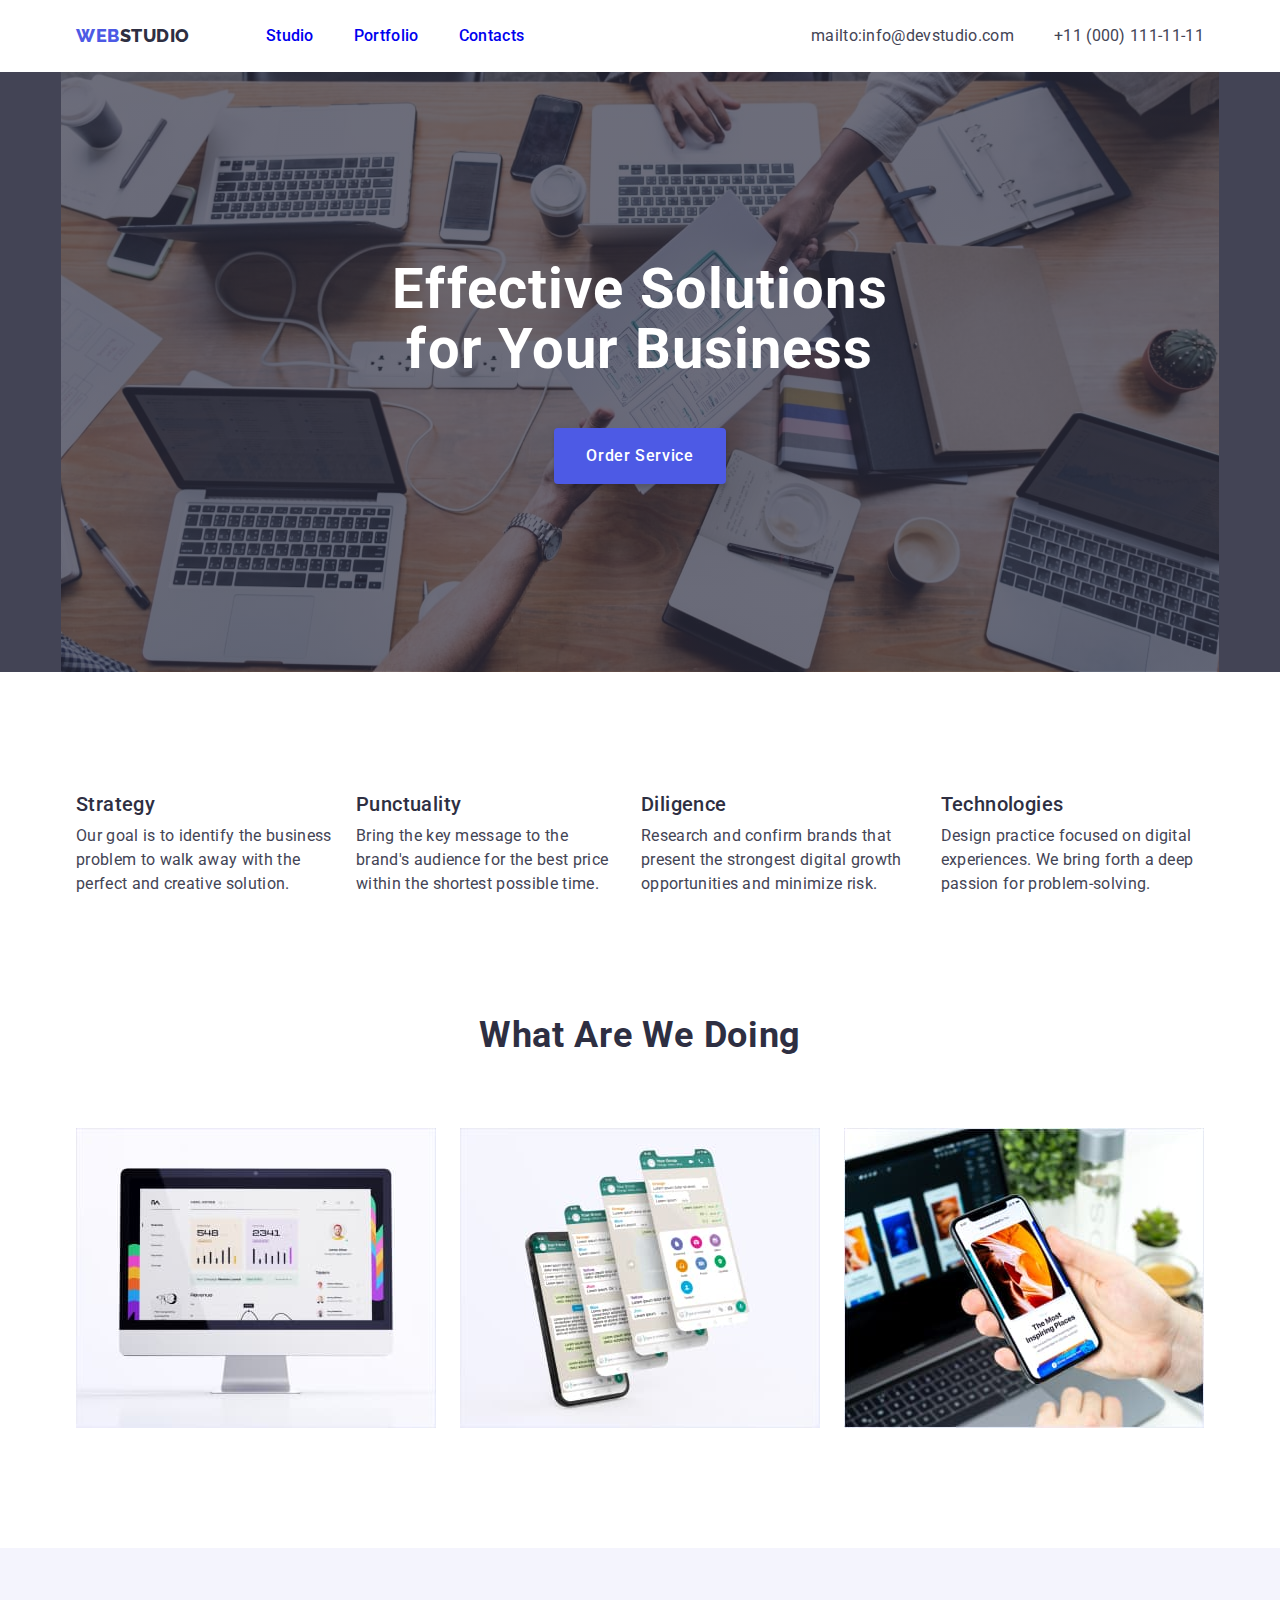
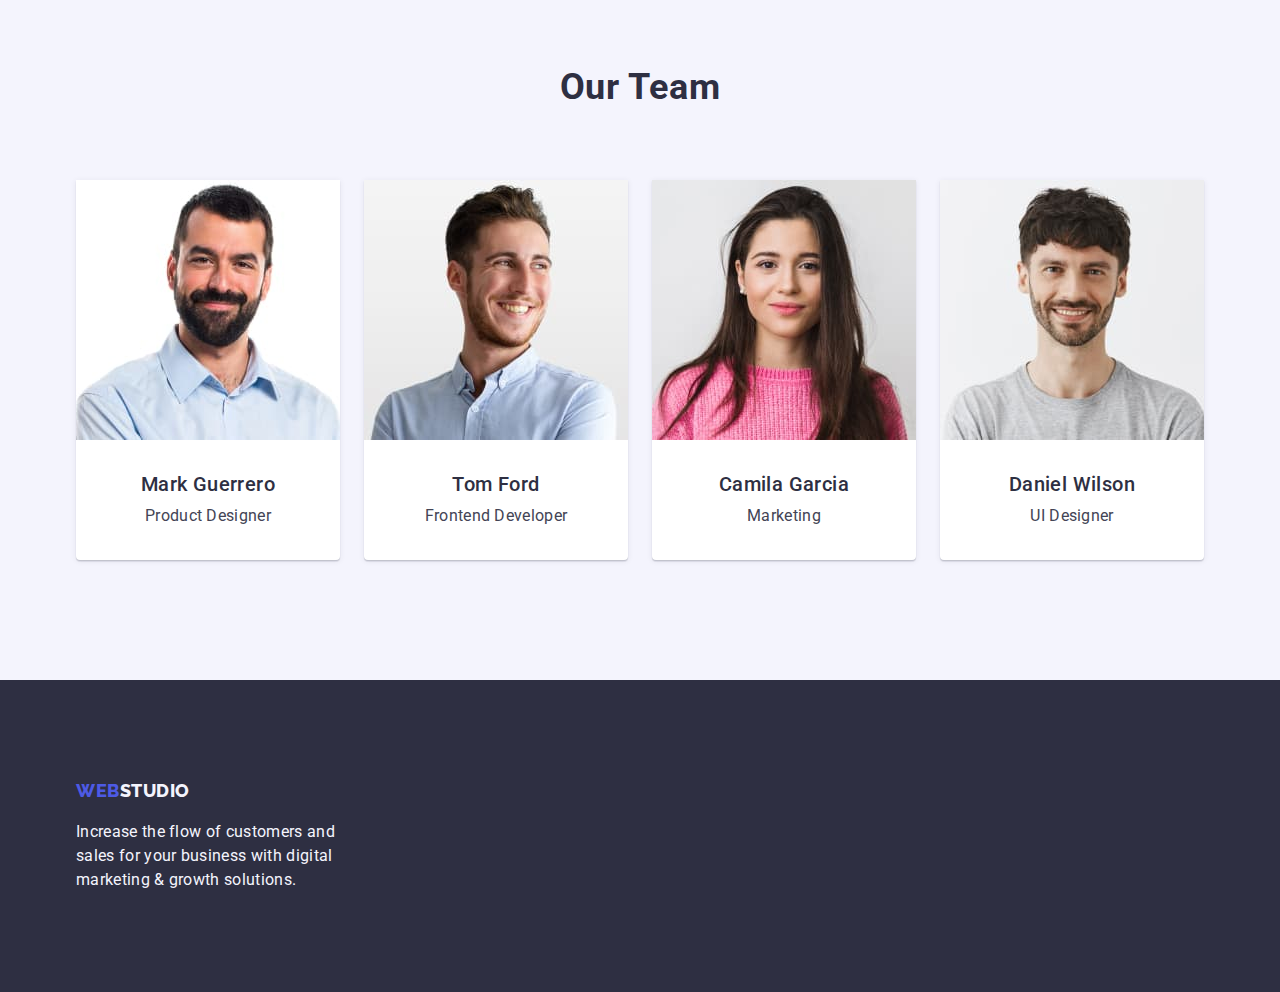
==== commit 890b99a7: "add more elements" ====
--- a/index.html
+++ b/index.html
@@ -9,170 +9,189 @@
     <link
       href="https://fonts.googleapis.com/css2?family=Raleway:wght@800&family=Roboto:wght@400;500;700;900&display=swap"
       rel="stylesheet" />
+    <link
+      rel="stylesheet"
+      href="https://cdn.jsdelivr.net/npm/modern-normalize@2.0.0/modern-normalize.min.css" />
     <link rel="stylesheet" href="./css/styles.css" />
   </head>
   <body>
-    <!--? ------HEADER------- -->
+    <!--? =========== HEADER =========== -->
     <header class="header">
-      <nav class="header-nav">
-        <a class="header-logo" href="./index.html"><span>Web</span>Studio</a>
+      <div class="container header-container">
+        <nav class="header-nav">
+          <a class="header-logo" href="./index.html"><span>Web</span>Studio</a>
 
-        <ul class="header-menu">
-          <li><a class="header-menu-item" href="./index.html">Studio</a></li>
-          <li>
-            <a class="header-menu-item" href="./portfolio.html">Portfolio</a>
-          </li>
-          <li><a class="header-menu-item" href="./test.html">Contacts</a></li>
-        </ul>
-      </nav>
-      <address class="contact">
-        <ul class="contact-list">
-          <li class="contact-item">
-            <a class="contact-link" href="mailto:info@devstudio.com"
-              >mailto:info@devstudio.com</a
-            >
-          </li>
-          <li class="contact-item">
-            <a class="contact-link" href="tel:+110001111111"
-              >+11 (000) 111-11-11</a
-            >
-          </li>
-        </ul>
-      </address>
+          <ul class="header-menu">
+            <li class="header-menu-item"><a href="./index.html">Studio</a></li>
+            <li class="header-menu-item">
+              <a href="./portfolio.html">Portfolio</a>
+            </li>
+            <li class="header-menu-item"><a href="./test.html">Contacts</a></li>
+          </ul>
+        </nav>
+        <address class="contact">
+          <ul class="contact-list">
+            <li class="contact-item">
+              <a class="contact-link" href="mailto:info@devstudio.com"
+                >mailto:info@devstudio.com</a
+              >
+            </li>
+            <li class="contact-item">
+              <a class="contact-link" href="tel:+110001111111"
+                >+11 (000) 111-11-11</a
+              >
+            </li>
+          </ul>
+        </address>
+      </div>
     </header>
 
+    <!--? =========== main основна частина ========== -->
     <main>
       <!--? ------HERO------- -->
       <section class="hero">
-        <h1 class="hero-title">Effective Solutions for Your Business</h1>
-        <button class="hero-btn" type="button">Order Service</button>
+        <div class="container hero-container">
+          <h1 class="hero-title">Effective Solutions for Your Business</h1>
+          <button class="hero-btn" type="button">Order Service</button>
+        </div>
       </section>
       <!--?ADVANTAGES эдвАнтеджес-преимущества -->
       <section class="adv">
-        <h2 class="section-title" hidden>Our advantages</h2>
-        <ul class="adv-list">
-          <li class="adv-item">
-            <h3 class="subtitle">Strategy</h3>
-            <p class="adv-text">
-              Our goal is to identify the business problem to walk away with the
-              perfect and creative solution.
-            </p>
-          </li>
-          <li class="adv-item">
-            <h3 class="adv-subtitle subtitle">Punctuality</h3>
-            <p class="adv-text">
-              Bring the key message to the brand's audience for the best price
-              within the shortest possible time.
-            </p>
-          </li>
-          <li class="adv-item">
-            <h3 class="adv-subtitle subtitle">Diligence</h3>
-            <p class="adv-text">
-              Research and confirm brands that present the strongest digital
-              growth opportunities and minimize risk.
-            </p>
-          </li>
-          <li class="adv-item">
-            <h3 class="adv-subtitle subtitle">Technologies</h3>
-            <p class="adv-text">
-              Design practice focused on digital experiences. We bring forth a
-              deep passion for problem-solving.
-            </p>
-          </li>
-        </ul>
+        <div class="container adv-container">
+          <h2 class="section-title" hidden>Our advantages</h2>
+          <ul class="adv-list">
+            <li class="adv-item">
+              <h3 class="subtitle">Strategy</h3>
+              <p class="adv-text">
+                Our goal is to identify the business problem to walk away with
+                the perfect and creative solution.
+              </p>
+            </li>
+            <li class="adv-item">
+              <h3 class="adv-subtitle subtitle">Punctuality</h3>
+              <p class="adv-text">
+                Bring the key message to the brand's audience for the best price
+                within the shortest possible time.
+              </p>
+            </li>
+            <li class="adv-item">
+              <h3 class="adv-subtitle subtitle">Diligence</h3>
+              <p class="adv-text">
+                Research and confirm brands that present the strongest digital
+                growth opportunities and minimize risk.
+              </p>
+            </li>
+            <li class="adv-item">
+              <h3 class="adv-subtitle subtitle">Technologies</h3>
+              <p class="adv-text">
+                Design practice focused on digital experiences. We bring forth a
+                deep passion for problem-solving.
+              </p>
+            </li>
+          </ul>
+        </div>
       </section>
 
       <!--? ------WHAT ARE WE DOING. PRODUCTS ------- -->
       <section>
-        <h2 class="section-title">What are we doing</h2>
-        <ul class="product-list">
-          <li class="product-item">
-            <a href="https://www.google.com/" target="_blank"
-              ><img
-                class="product-img"
-                src="./images/img1.jpg"
-                alt="computer"
-                width="360"
-                height="300"
-            /></a>
-          </li>
-          <li class="product-item">
-            <a href="https://www.google.com/" target="_blank"
-              ><img
-                class="product-img"
-                src="./images/img2.jpg"
-                alt="application"
-                width="360"
-                height="300"
-            /></a>
-          </li>
-          <li class="product-item">
-            <a href="https://www.google.com/" target="_blank"
-              ><img
-                class="product-img"
-                src="./images/img3.jpg"
-                alt="smartphone"
-                width="360"
-                height="300"
-            /></a>
-          </li>
-        </ul>
+        <div class="container product-container">
+          <h2 class="section-title">What are we doing</h2>
+          <ul class="product-list">
+            <li class="product-item">
+              <a href="https://www.google.com/" target="_blank"
+                ><img
+                  class="product-img"
+                  src="./images/img1.jpg"
+                  alt="computer"
+                  width="360"
+                  height="300"
+              /></a>
+            </li>
+            <li class="product-item">
+              <a href="https://www.google.com/" target="_blank"
+                ><img
+                  class="product-img"
+                  src="./images/img2.jpg"
+                  alt="application"
+                  width="360"
+                  height="300"
+              /></a>
+            </li>
+            <li class="product-item">
+              <a href="https://www.google.com/" target="_blank"
+                ><img
+                  class="product-img"
+                  src="./images/img3.jpg"
+                  alt="smartphone"
+                  width="360"
+                  height="300"
+              /></a>
+            </li>
+          </ul>
+        </div>
       </section>
 
       <!--? ------ OUR TEAM------- -->
 
       <section class="team">
-        <h2 class="section-title">Our Team</h2>
-        <ul class="team-list">
-          <li class="team-item>
-            <img class="team-img"
-              src="./images/01MarkGuerero.jpg"
-              alt="photo Mark Guerero"
-              width="264"
-              height="260" />
-            <h3 class="subtitle">Mark Guerrero</h3>
-            <p>Product Designer</p>
-          </li>
-          <li class="team-item>
-            <img class="team-img"
-              src="./images/02TomFord.jpg"
-              alt="photo Tom Ford"
-              width="264"
-              height="260" />
-            <h3 class="subtitle">Tom Ford</h3>
-            <p>Frontend Developer</p>
-          </li>
-          <li class="team-item>
-            <img class="team-img"
-              src="./images/03CamilaGarcia.jpg"
-              alt="photo Camila Garcia"
-              width="264"
-              height="260" />
-            <h3 class="subtitle">Camila Garcia</h3>
-            <p>Marketing</p>
-          </li>
-          <li class="team-item>
-            <img class="team-img"
-              src="./images/04DanielWilson.jpg"
-              alt="photo Daniel Wilson"
-              width="264"
-              height="260" />
-            <h3 class="subtitle">Daniel Wilson</h3>
-            <p>UI Designer</p>
-          </li>
-        </ul>
+        <div class="container team-container">
+          <h2 class="section-title">Our Team</h2>
+          <ul class="team-list">
+            <li class="team-item">
+              <img
+                class="team-img"
+                src="./images/01MarkGuerero.jpg"
+                alt="photo Mark Guerero"
+                width="264"
+                height="260" />
+              <h3 class="subtitle">Mark Guerrero</h3>
+              <p>Product Designer</p>
+            </li>
+            <li class="team-item">
+              <img
+                class="team-img"
+                src="./images/02TomFord.jpg"
+                alt="photo Tom Ford"
+                width="264"
+                height="260" />
+              <h3 class="subtitle">Tom Ford</h3>
+              <p>Frontend Developer</p>
+            </li>
+            <li class="team-item">
+              <img
+                class="team-img"
+                src="./images/03CamilaGarcia.jpg"
+                alt="photo Camila Garcia"
+                width="264"
+                height="260" />
+              <h3 class="subtitle">Camila Garcia</h3>
+              <p>Marketing</p>
+            </li>
+            <li class="team-item">
+              <img
+                class="team-img"
+                src="./images/04DanielWilson.jpg"
+                alt="photo Daniel Wilson"
+                width="264"
+                height="260" />
+              <h3 class="subtitle">Daniel Wilson</h3>
+              <p>UI Designer</p>
+            </li>
+          </ul>
+        </div>
       </section>
-  
     </main>
 
     <!--? ------ FOOTER------- -->
 
-    <footer>
-      <a href="./index.html">WebStudio</a>
-      <p>
-        Increase the flow of customers and sales for your business with digital
-        marketing & growth solutions.
-      </p>
+    <footer class="footer">
+      <div class="container footer-container">
+        <a class="footer-logo" href="./index.html"><span>Web</span>Studio</a>
+        <p class="footer-text">
+          Increase the flow of customers and sales for your business with
+          digital marketing & growth solutions.
+        </p>
+      </div>
     </footer>
   </body>
 </html>
--- a/css/styles.css
+++ b/css/styles.css
@@ -4,11 +4,27 @@
   --accent-color: #4d5ae5; /* Iris #4D5AE5 */
   --main-text: #434455; /* SLATE #434455 */
   --background-light: #f4f4fd; /*  --CLOUD, #f4f4fd */
+  --hover-color: rgba(64, 75, 191, 1); /* --OCEAN, #404BBF */
 }
 
 body {
   font-family: "Roboto", sans-serif;
   color: var(--main-text);
+  font-size: 16px;
+  font-style: normal;
+  font-weight: 400;
+  line-height: 1.5; /* 150% */
+  letter-spacing: 0.32px;
+}
+
+p,
+h1,
+h2,
+h3,
+h4,
+h5,
+h6 {
+  margin: 0;
 }
 
 h2,
@@ -18,15 +34,36 @@
 
 a {
   text-decoration: none;
+  font-style: normal;
 }
 
 ul {
   list-style-type: none;
+  margin-top: 0;
+  margin-bottom: 0;
+  padding-left: 0;
 }
 
 img {
   display: block;
   max-width: 100%;
+}
+
+button {
+  cursor: pointer;
+}
+
+section:not(.hero) {
+  /* outline: 1px solid #4bff04; */
+  padding-bottom: 120px;
+}
+
+.container {
+  width: 100%;
+  max-width: 1158px;
+  padding: 0 15px;
+  margin: 0 auto;
+  /* outline: 1px solid #fa2e3f; */
 }
 
 .section-title {
@@ -47,12 +84,40 @@
   color: var(--title-dark);
 }
 
+button {
+  cursor: pointer;
+}
+
+.visually-hidden {
+  position: absolute;
+  width: 1px;
+  height: 1px;
+  margin: -1px;
+  border: 0;
+  padding: 0;
+  white-space: nowrap;
+  clip-path: inset(100%);
+  clip: rect(0 0 0 0);
+  overflow: hidden;
+}
+
 /*? ----------------HEADER---------------*/
 
 .header {
 }
+
+.header-container {
+  display: flex;
+  justify-content: space-between;
+  align-items: center;
+}
+
 .header-nav {
-}
+  display: flex;
+  justify-content: space-between;
+  align-items: center;
+}
+
 .header-logo {
   font-family: Raleway;
   font-size: 18px;
@@ -62,15 +127,19 @@
   letter-spacing: 0.54px;
   text-transform: uppercase;
   color: var(--title-dark);
+  margin-right: 76px;
 }
 
 .header-logo span {
   color: var(--accent-color);
 }
 
-/* тут чомусь колір не спрацьовує. посилання - синього кольору!
-чому? */
 .header-menu {
+  display: flex;
+  justify-content: space-between;
+  gap: 40px;
+}
+.header-menu-item {
   font-family: Roboto;
   font-size: 16px;
   font-style: normal;
@@ -79,12 +148,27 @@
   letter-spacing: 0.32px;
   color: var(--title-dark);
 }
-.header-menu-item {
-}
-
-/* тут також чомусь колір не спрацьовує. посилання - синього кольору!
-чому? */
+
+.header-menu-item:hover a {
+  color: var(--hover-color);
+}
+
 .contact {
+}
+
+.contact-list {
+  display: flex;
+  gap: 40px;
+  padding: 24px 0;
+}
+.contact-item {
+}
+
+.contact-item:hover a {
+  color: var(--hover-color);
+}
+
+.contact-link {
   font-family: Roboto;
   font-size: 16px;
   font-style: normal;
@@ -94,19 +178,29 @@
   color: var(--main-text);
 }
 
-.contact-list {
-}
-.contact-item {
-}
-.contact-link {
-}
-
 /*? -------------HERO------------- */
 
 .hero {
   background-color: var(--main-text);
 }
+
+.hero-container {
+  padding-bottom: 188px;
+  padding-top: 188px;
+  background-image: linear-gradient(
+      rgba(46, 47, 66, 0.7),
+      rgba(46, 47, 66, 0.7)
+    ),
+    url(../images/bgr-img.jpg);
+  background-repeat: no-repeat;
+  background-position: center;
+  background-size: cover;
+}
+
 .hero-title {
+  max-width: 496px;
+  /* margin-bottom: 48px; */
+  margin: 0 auto 48px;
   text-align: center;
   font-size: 56px;
   font-weight: 700;
@@ -115,6 +209,11 @@
   color: var(--white);
 }
 .hero-btn {
+  display: block;
+  /* min-width: 169px;
+  height: 56px; */
+  padding: 16px 32px;
+  margin: 0 auto;
   font-family: Roboto;
   font-size: 16px;
   font-style: normal;
@@ -123,17 +222,31 @@
   letter-spacing: 0.64px;
   color: var(--white);
   background-color: var(--accent-color);
+  border: none;
+  border-radius: 4px;
+  box-shadow: 0px 4px 4px 0px rgba(0, 0, 0, 0.15);
+}
+
+.hero-btn:hover {
+  background-color: var(--hover-color);
 }
 
 /*? -------------ADVANTAGES эдвАнтеджес-преимущества--*/
 
 .adv {
+  padding-top: 120px;
 }
 
 .section-title {
   /* в глобальных */
 }
+
+.adv-container {
+}
+
 .adv-list {
+  display: flex;
+  gap: 24px;
 }
 .adv-item {
 }
@@ -141,6 +254,7 @@
   /* в глобальных */
 }
 .adv-text {
+  margin-top: 8px;
 }
 
 /*? -------------WHAT ARE WE DOING. PRODUCTS-----------*/
@@ -149,6 +263,9 @@
   /* в глобальных */
 }
 .product-list {
+  display: flex;
+  gap: 24px;
+  margin-top: 72px;
 }
 .product-item {
 }
@@ -158,26 +275,87 @@
 /*? -------------OUR TEAM----------- */
 
 .team {
+  padding-top: 120px;
+  background: var(--background-light);
 }
 .section-title {
   /* в глобальных */
+  margin-bottom: 72px;
 }
 .team-list {
-}
-.team-item > {
+  display: flex;
+  gap: 24px;
+  justify-content: center;
+}
+.team-item {
+  background-color: var(--white);
+  padding-bottom: 32px;
+  border-radius: 0px 0px 4px 4px;
+  box-shadow: 0px 1px 6px 0px rgba(46, 47, 66, 0.08),
+    0px 1px 1px 0px rgba(46, 47, 66, 0.16),
+    0px 2px 1px 0px rgba(46, 47, 66, 0.08);
 }
 .team-img {
-}
+  margin-bottom: 32px;
+}
+
+.team h3 {
+  padding-bottom: 8px;
+  text-align: center;
+}
+
+.team p {
+  text-align: center;
+}
+
 .subtitle {
   /* в глобальных */
 }
 
 /*? -------------FOOTER-----------*/
 
+.footer {
+  background-color: var(--title-dark);
+  padding-top: 100px;
+  padding-bottom: 100px;
+}
+.container {
+}
+.footer-container {
+}
+.footer-logo {
+  color: var(--background-light);
+  font-family: Raleway;
+  font-size: 18px;
+  font-style: normal;
+  font-weight: 800;
+  line-height: 1.16; /* 116.667% */
+  letter-spacing: 0.54px;
+  text-transform: uppercase;
+}
+
+.footer-logo span {
+  color: var(--accent-color);
+}
+
+.footer-text {
+  padding-top: 16px;
+  max-width: 264px;
+  color: var(--background-light);
+}
+
 /*? -------------PORTFOLIO-----------*/
 
+.prtf-container {
+  padding-top: 96px;
+  padding-bottom: 120px;
+}
+
 .prtf-list-btn {
   display: flex;
+  gap: 24px;
+  margin-bottom: 72px;
+  justify-content: center;
 }
 
 .prtf-btn {
@@ -187,5 +365,58 @@
   align-items: center;
   border-radius: 4px;
   border: 1px solid var(--CORNFLOWER, #e7e9fc);
+
+  color: var(--accent-color);
   background: var(--background-light);
-}
+
+  text-align: center;
+  font-family: Roboto;
+  font-size: 16px;
+  font-style: normal;
+  font-weight: 500;
+  line-height: 1.5; /* 150% */
+  letter-spacing: 0.64px;
+}
+
+.prtf-btn:hover,
+.prtf-btn:focus {
+  background-color: var(--accent-color);
+  color: var(--white);
+}
+
+.prtf-card-list {
+  display: flex;
+  /* flex-direction: row; */
+  flex-wrap: wrap;
+  row-gap: 48px;
+  column-gap: 24px;
+  margin: 0 auto;
+}
+
+.prtf-item {
+  width: calc((100% - 2 * 24px) / 3);
+  border-radius: 0px 0px 4px 4px;
+  background: var(--white);
+}
+
+.prtf-item:is(:hover, :focus) {
+  border: 1px solid var(--background-light);
+  background: var(--WHITE, #fff);
+  box-shadow: 0px 1px 6px 0px rgba(46, 47, 66, 0.08),
+    0px 1px 1px 0px rgba(46, 47, 66, 0.16),
+    0px 2px 1px 0px rgba(46, 47, 66, 0.08);
+}
+
+.prtf-img {
+}
+
+.prtf-box-text {
+  display: flex;
+  flex-direction: column;
+  gap: 8px;
+  justify-content: center;
+  align-items: center;
+  padding: 32px 16px;
+  border: 1px solid var(--CORNFLOWER, #e7e9fc);
+  border-top: none;
+}
